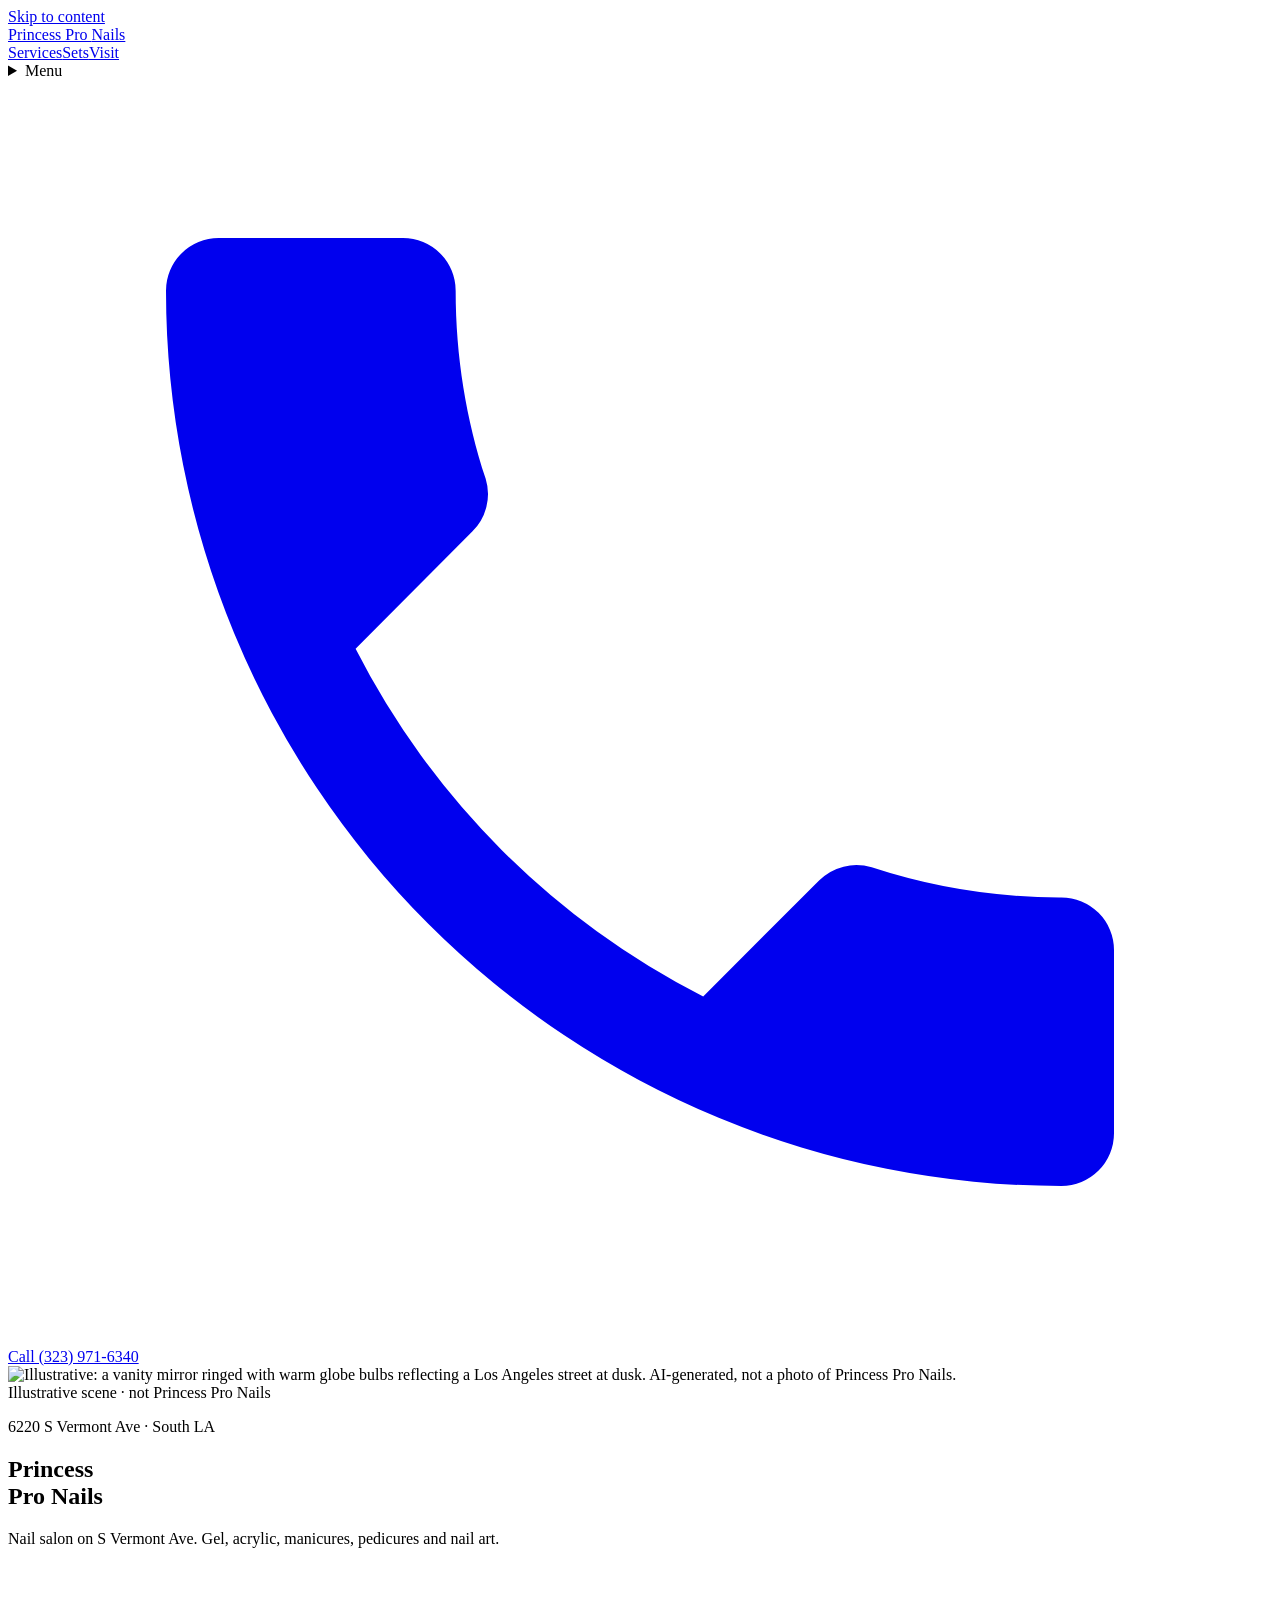
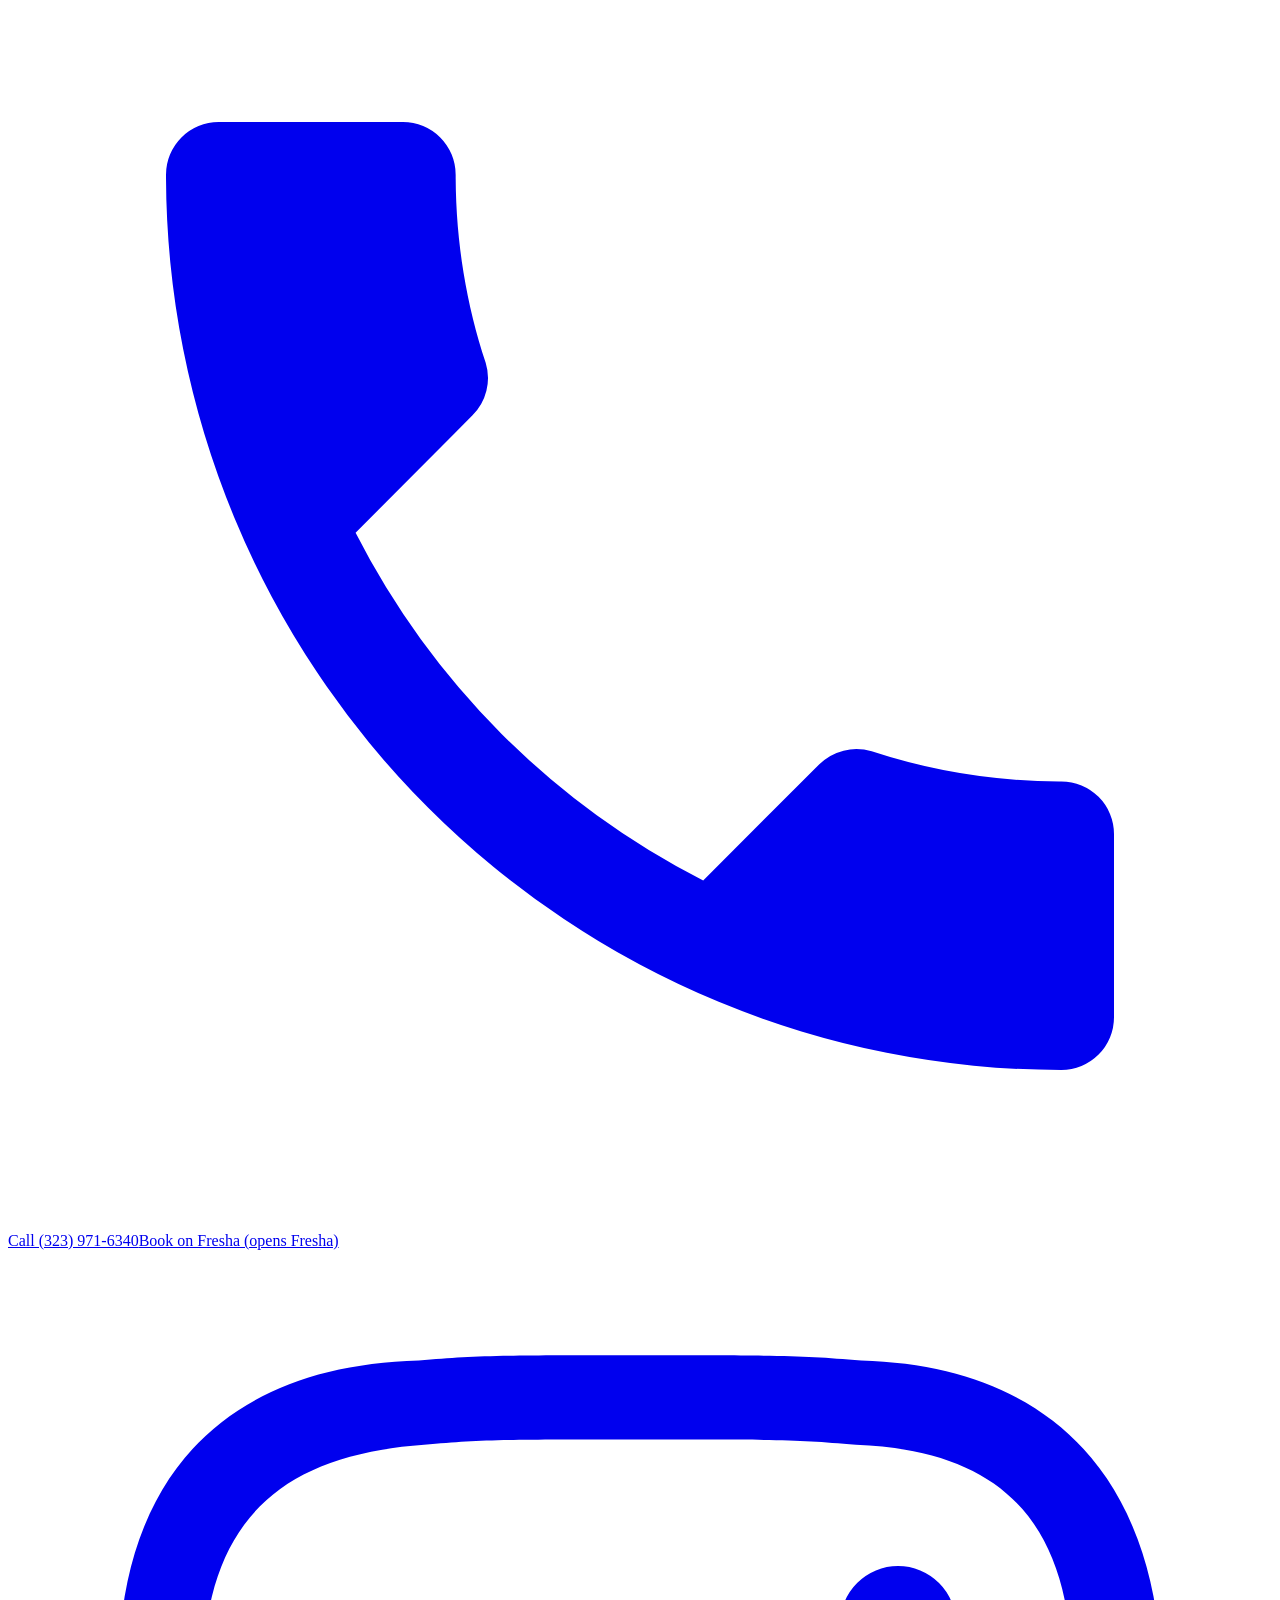
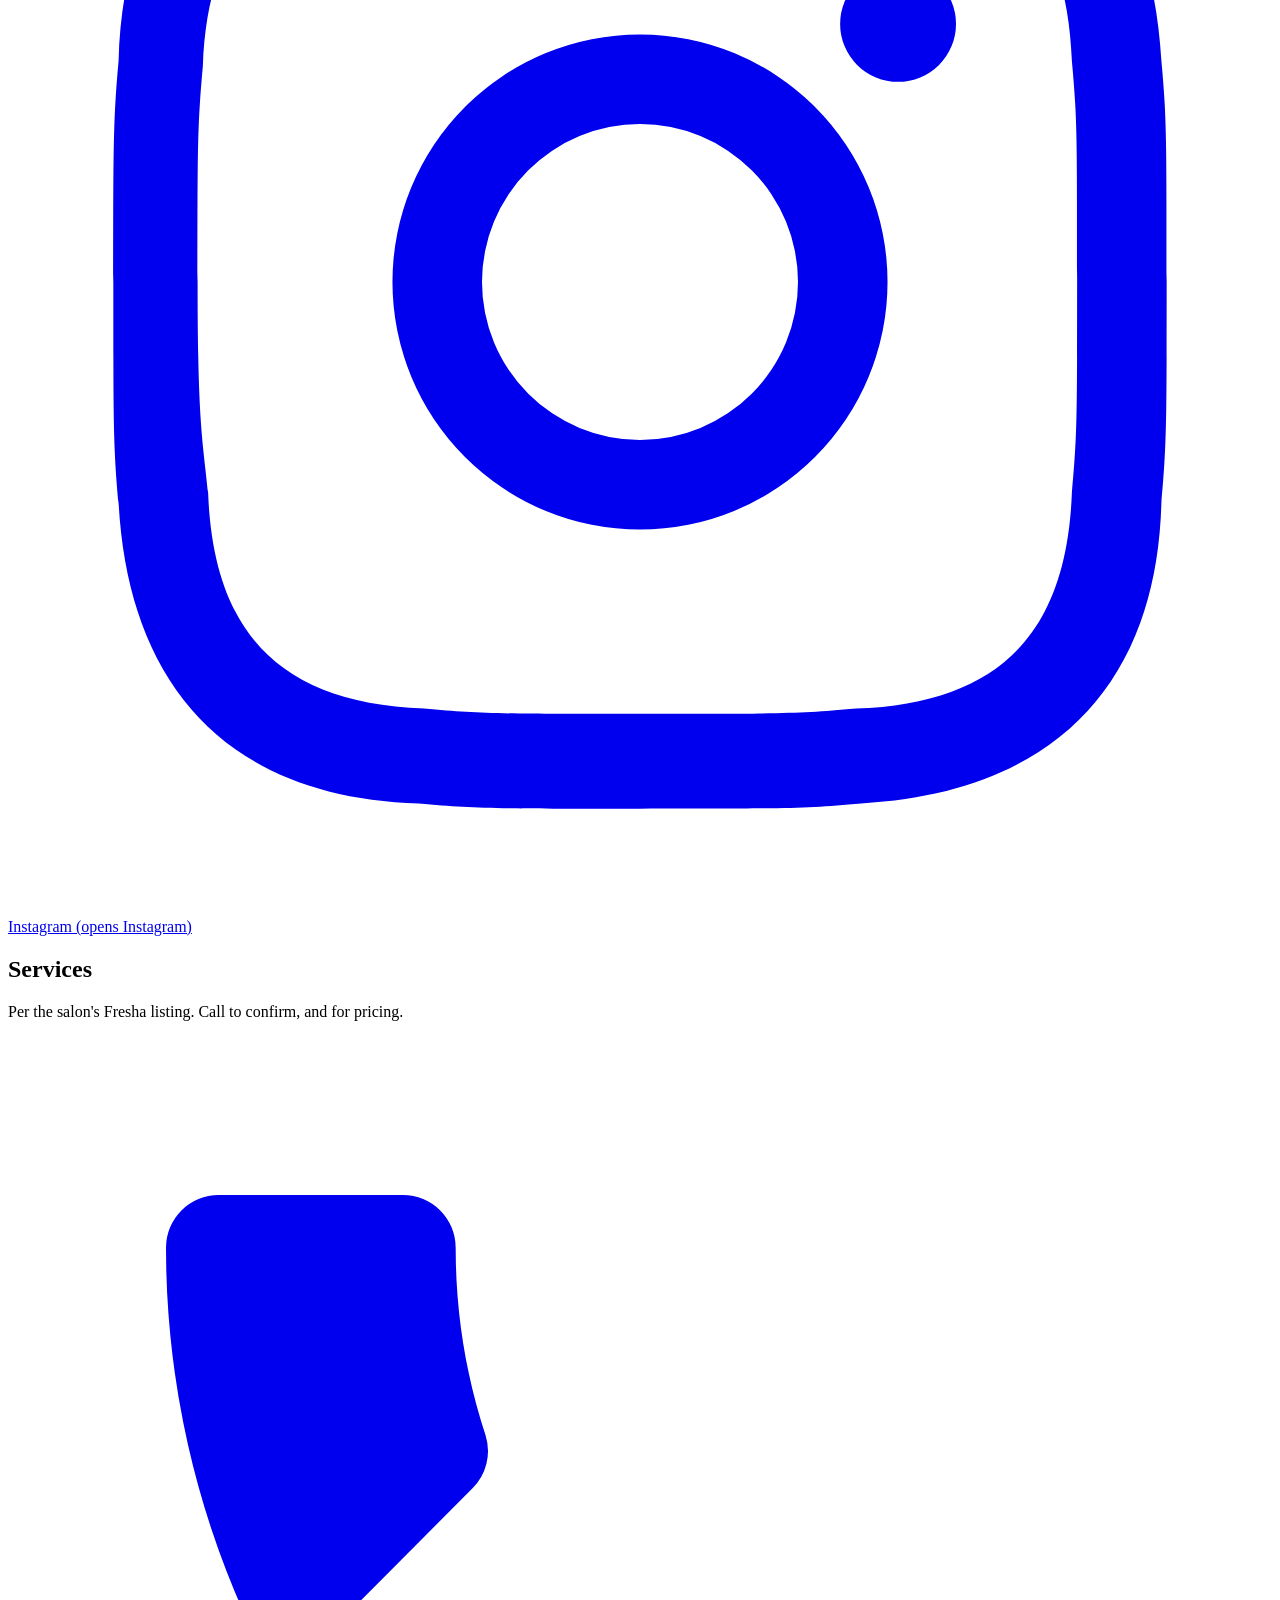
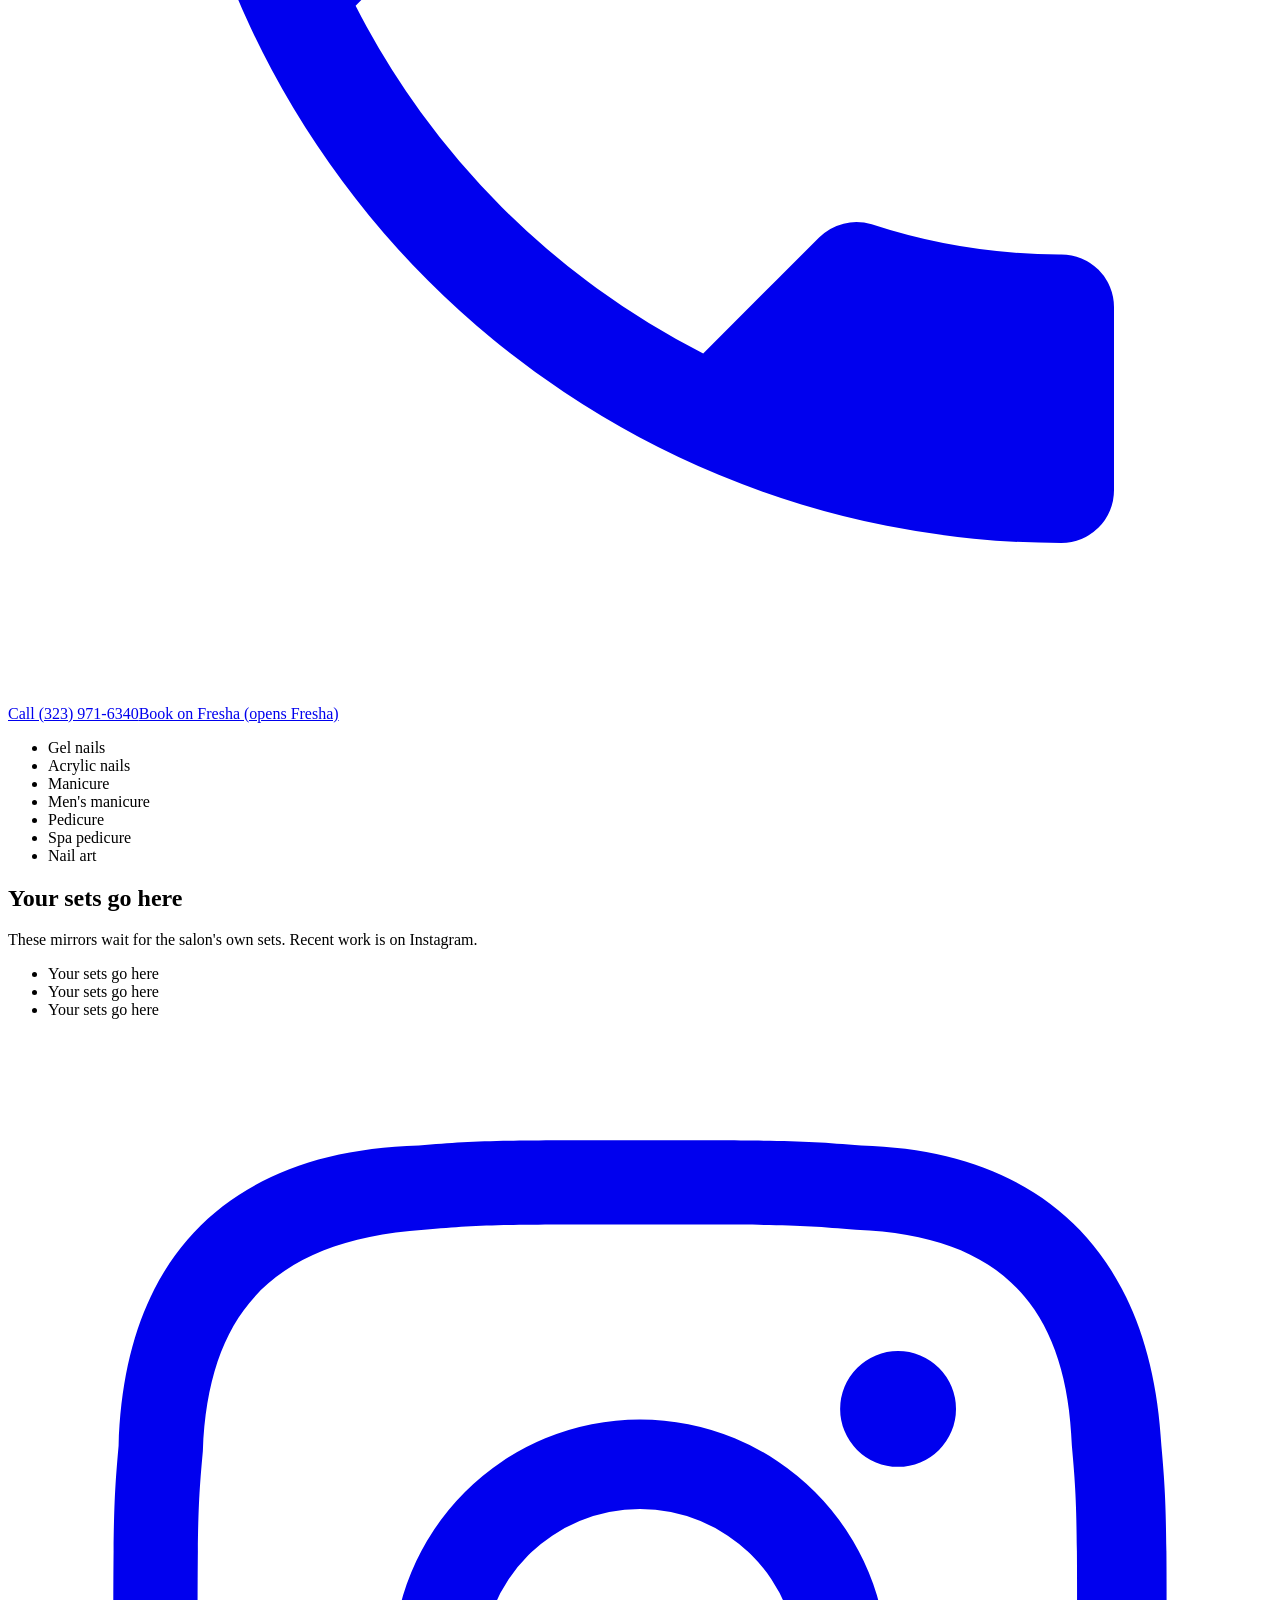
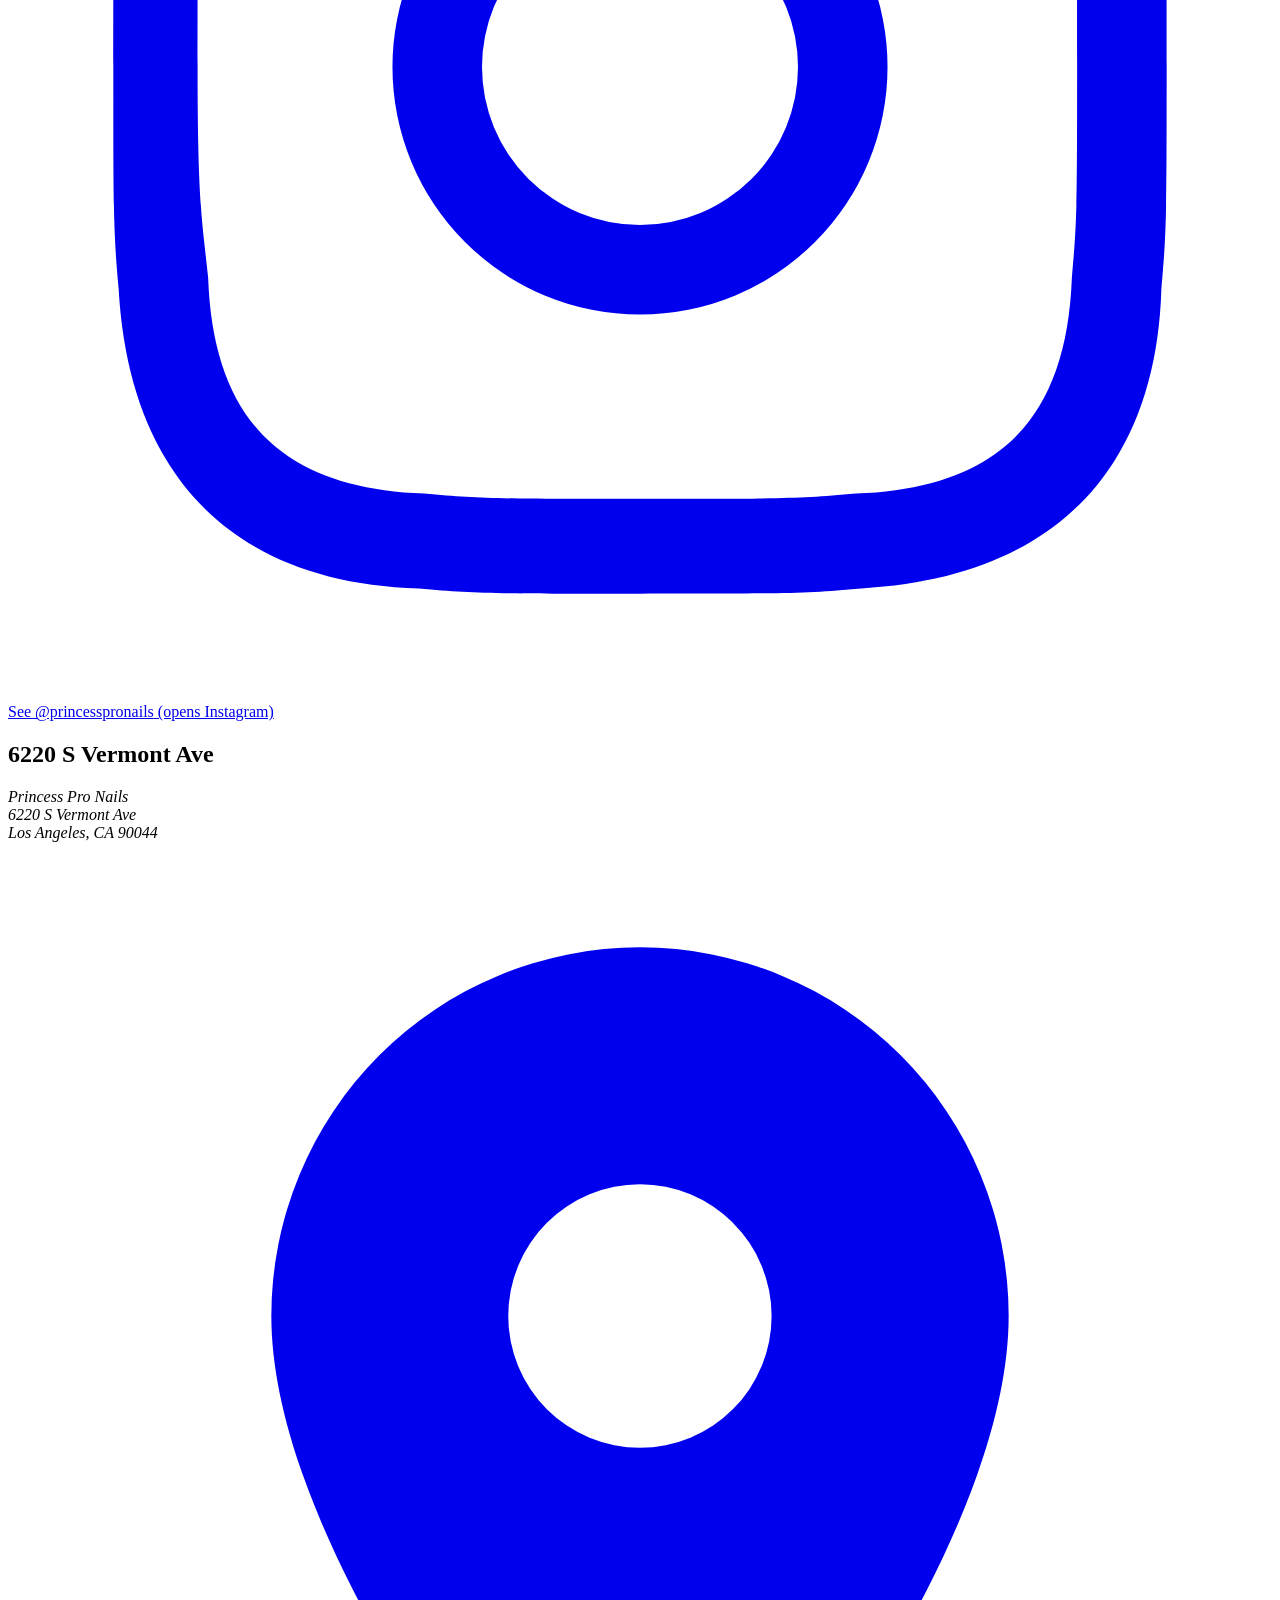
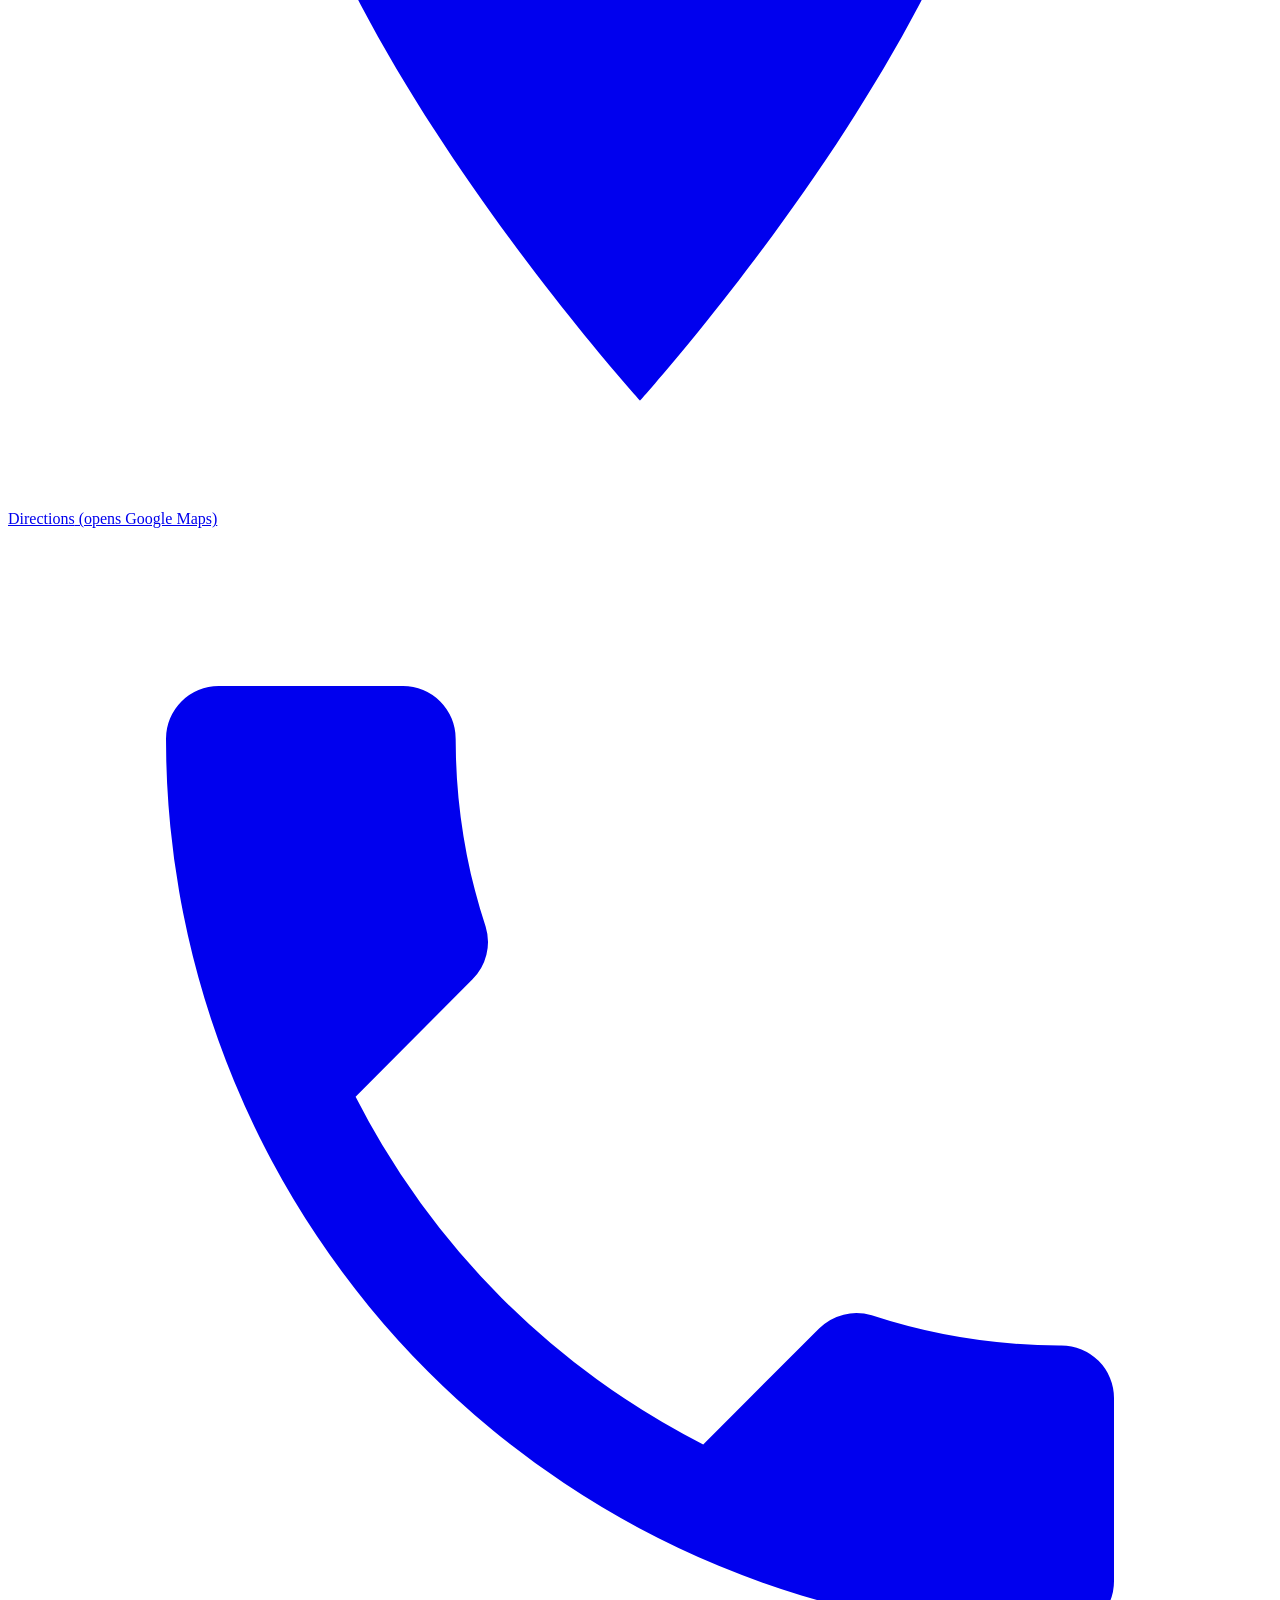
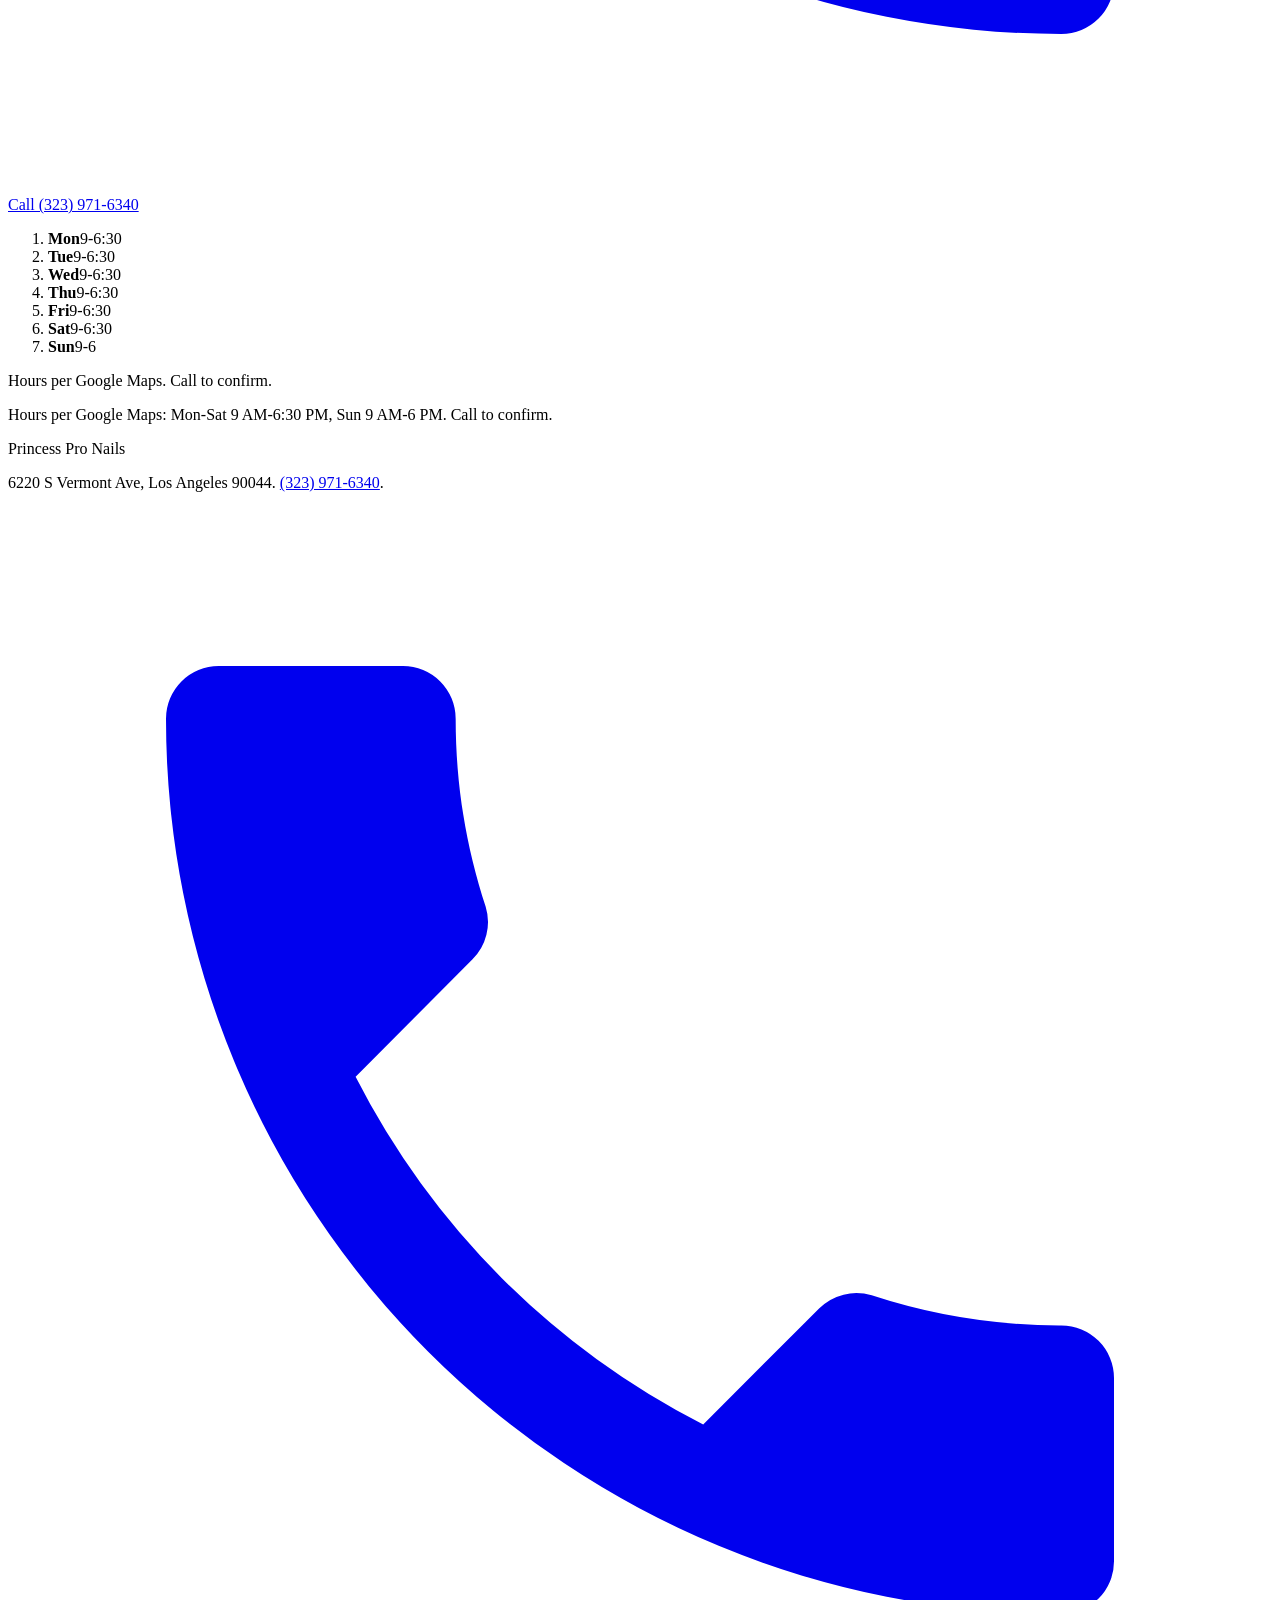
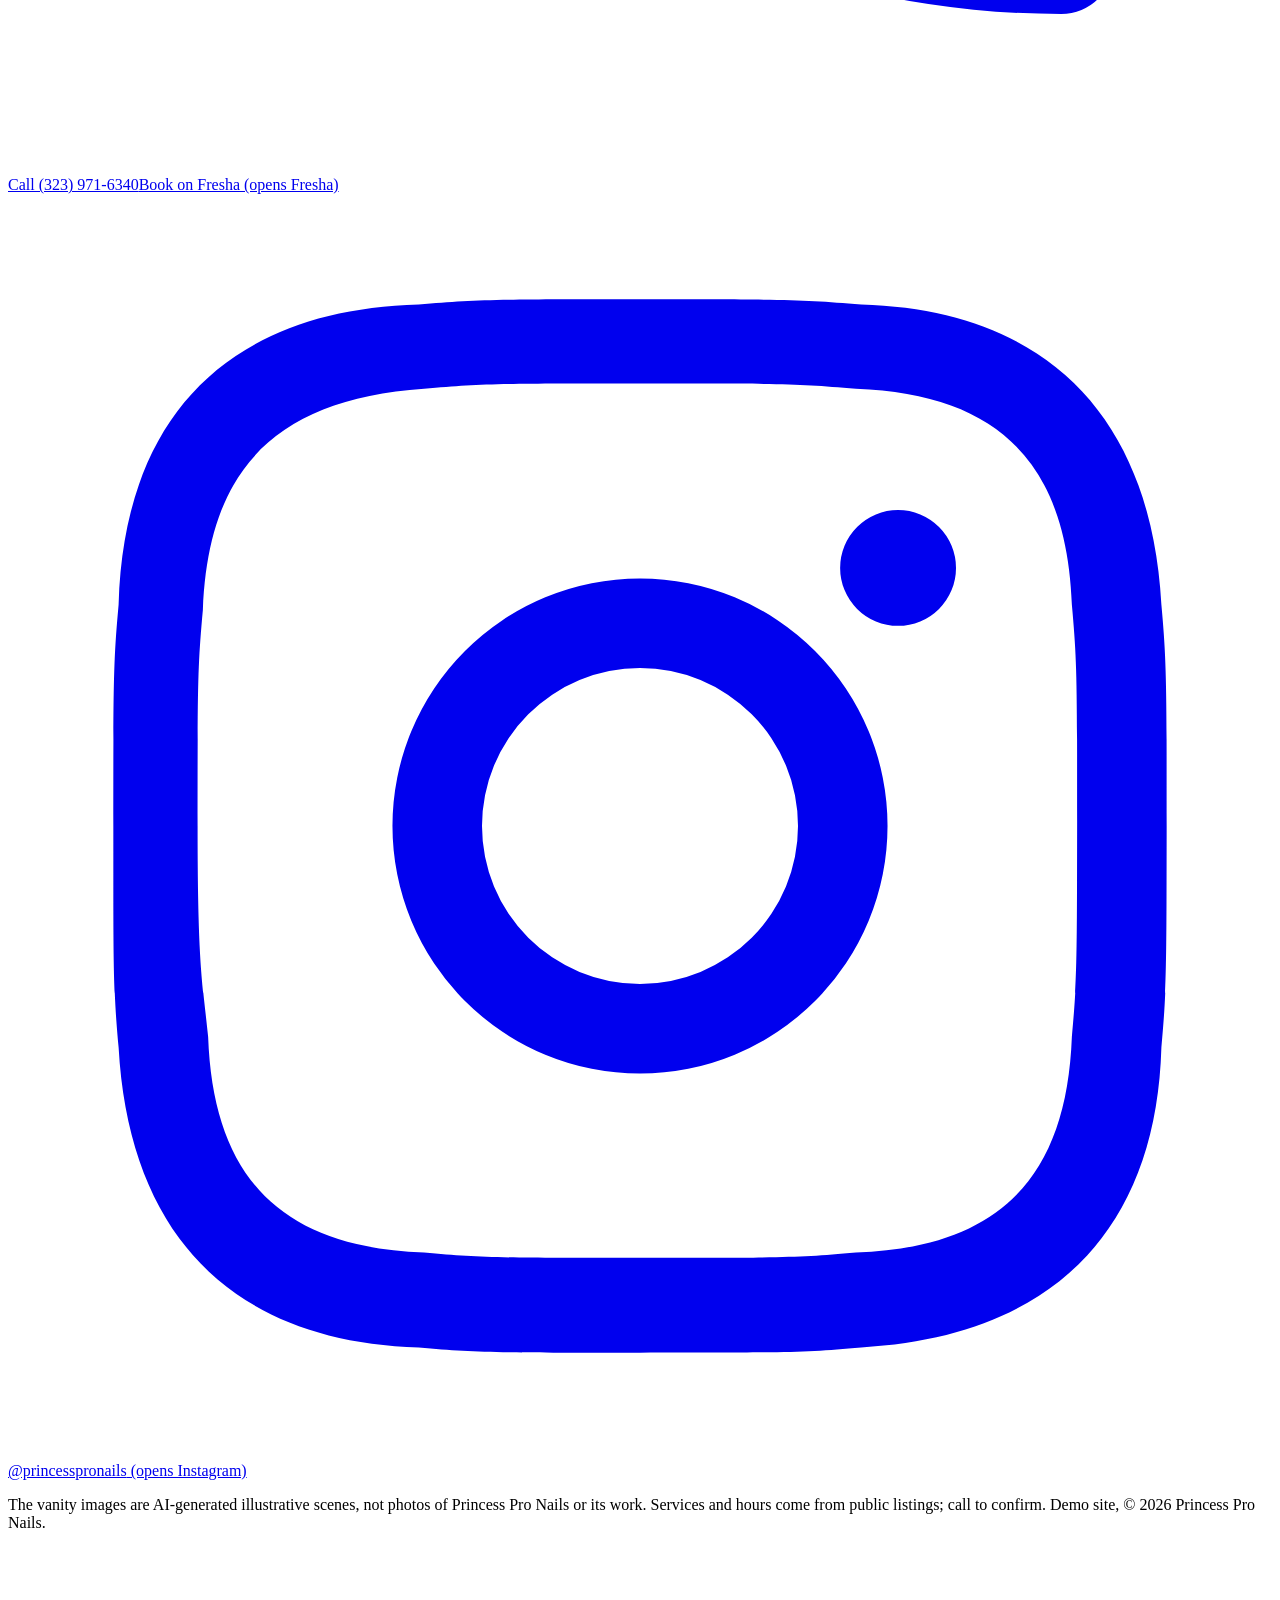
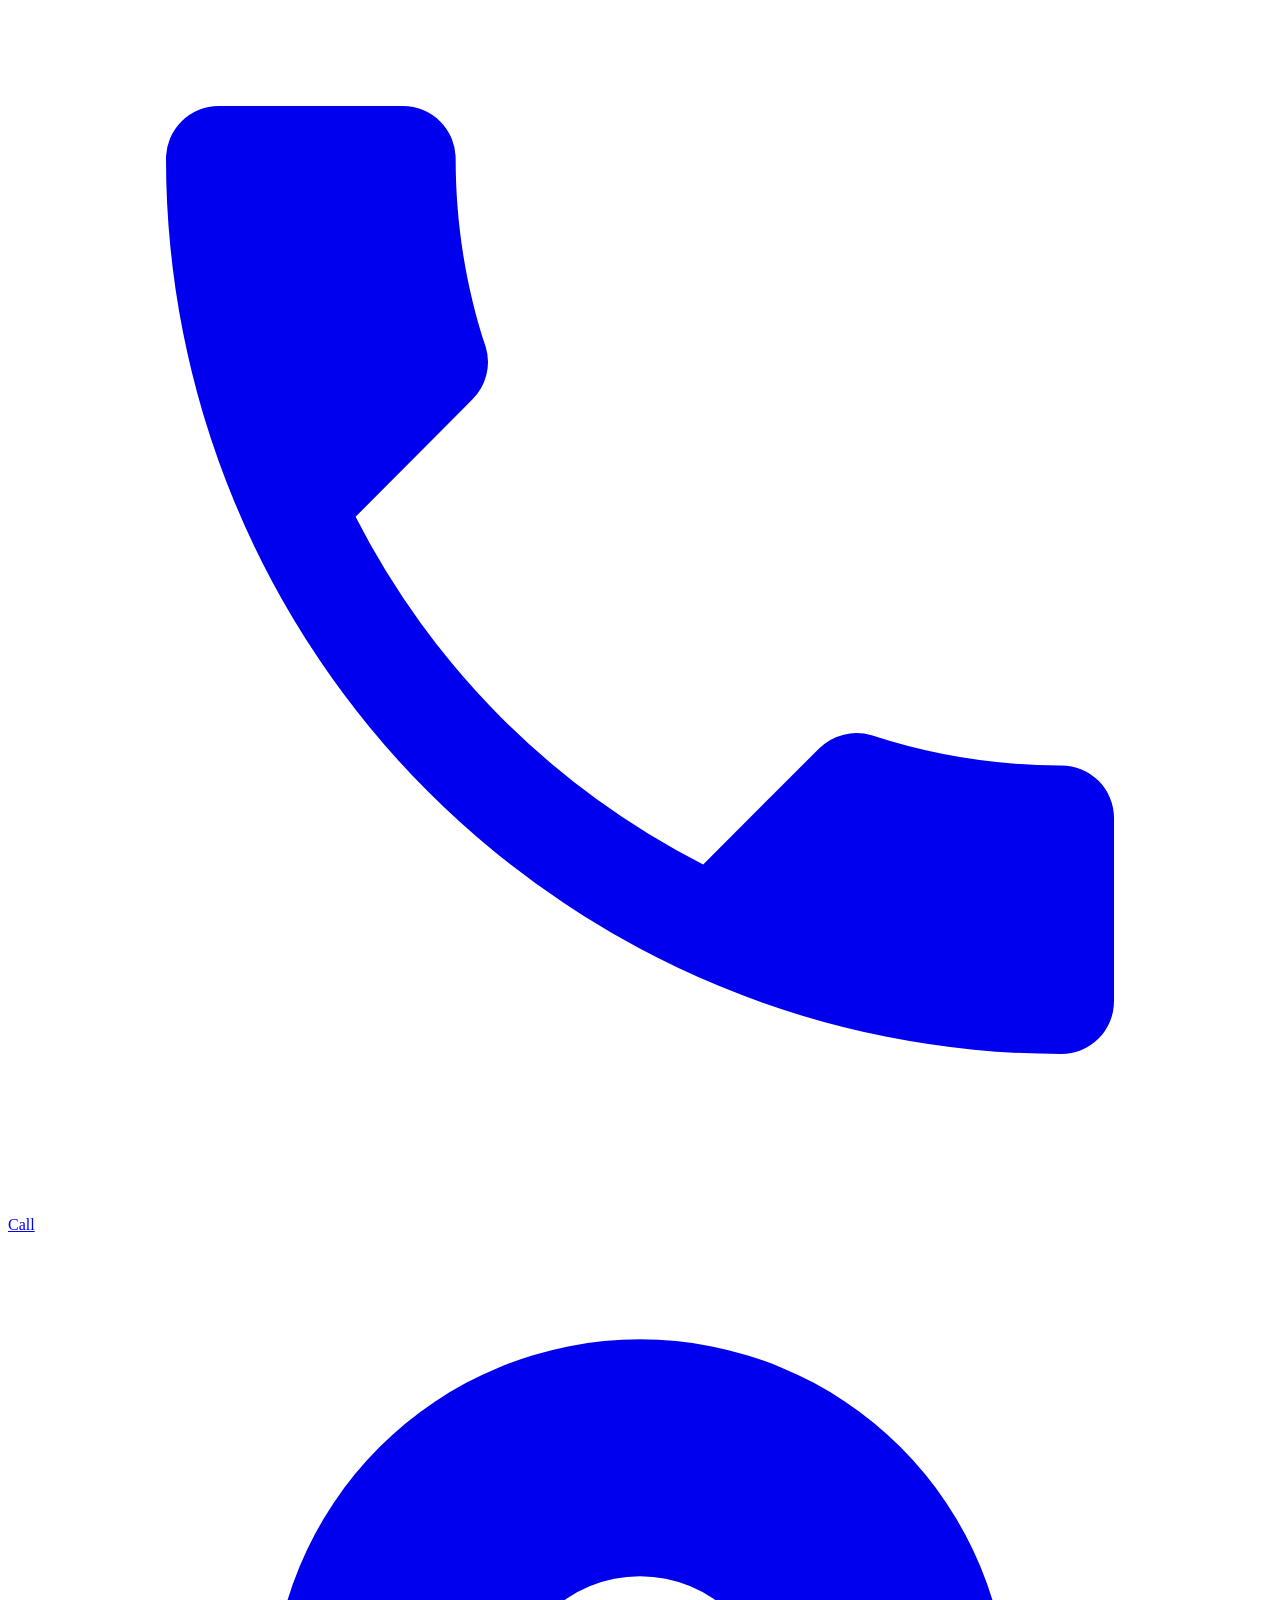
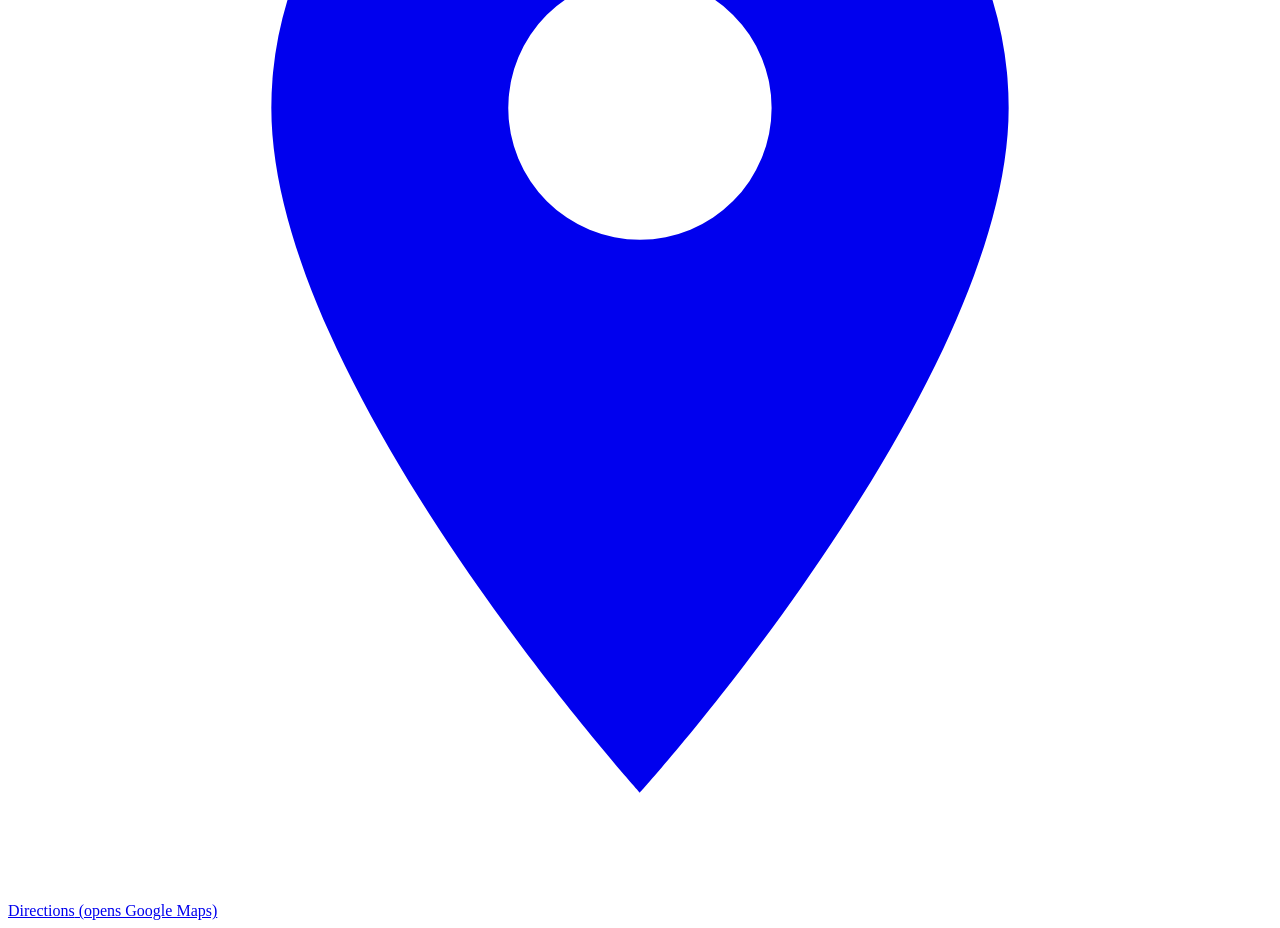
==== index.html @ 56348cc4 "Princess Pro: build (vanity bulbs concept, Fresha services hedged, closing-bulbs signature), temp he" ====
<!doctype html><html lang="en"><head><meta charset="utf-8"><meta name="viewport" content="width=device-width,initial-scale=1">
<title>Princess Pro Nails | Nail Salon on S Vermont Ave, South LA</title><meta name="description" content="Princess Pro Nails, 6220 S Vermont Ave, Los Angeles 90044. Gel, acrylic, manicures, pedicures and nail art. Call (323) 971-6340 or book on Fresha."><link rel="canonical" href="https://answerfirstai-ai.github.io/princess-pro-nails/">
<meta name="theme-color" content="#20121F"><meta property="og:type" content="website"><meta property="og:title" content="Princess Pro Nails | Nail Salon on S Vermont Ave, South LA"><meta property="og:description" content="Princess Pro Nails, 6220 S Vermont Ave, Los Angeles 90044. Gel, acrylic, manicures, pedicures and nail art. Call (323) 971-6340 or book on Fresha."><meta property="og:url" content="https://answerfirstai-ai.github.io/princess-pro-nails/"><meta property="og:image" content="https://answerfirstai-ai.github.io/princess-pro-nails/assets/img/og.jpg"><meta property="og:image:width" content="1200"><meta property="og:image:height" content="630"><meta name="twitter:card" content="summary_large_image">
<link rel="icon" href="/princess-pro-nails/assets/img/favicon.svg" type="image/svg+xml"><link rel="preload" href="/princess-pro-nails/assets/fonts/unbounded-700-800.woff2" as="font" type="font/woff2" crossorigin><link rel="preload" as="image" type="image/avif" media="(max-width:760px)" imagesrcset="/princess-pro-nails/assets/img/hero-m-800.avif 800w, /princess-pro-nails/assets/img/hero-m-1200.avif 1200w, /princess-pro-nails/assets/img/hero-m-1600.avif 1600w" imagesizes="100vw" fetchpriority="high"><link rel="preload" as="image" type="image/avif" media="(min-width:761px)" imagesrcset="/princess-pro-nails/assets/img/hero-d-1280.avif 1280w, /princess-pro-nails/assets/img/hero-d-1920.avif 1920w, /princess-pro-nails/assets/img/hero-d-2880.avif 2880w" imagesizes="100vw" fetchpriority="high">
<style>@font-face{font-family:"Unbounded";src:url(/princess-pro-nails/assets/fonts/unbounded-700-800.woff2) format("woff2");font-weight:700 800;font-style:normal;font-display:swap}@font-face{font-family:"DM Sans";src:url(/princess-pro-nails/assets/fonts/dm-sans-400.woff2) format("woff2");font-weight:400 500;font-style:normal;font-display:swap}</style><link rel="stylesheet" href="/princess-pro-nails/assets/css/site.css">
<script type="application/ld+json">{"@type": "NailSalon", "telephone": "+1-323-971-6340", "address": {"@type": "PostalAddress", "streetAddress": "6220 S Vermont Ave", "addressLocality": "Los Angeles", "addressRegion": "CA", "postalCode": "90044", "addressCountry": "US"}, "areaServed": "South Los Angeles", "@context": "https://schema.org", "@id": "https://answerfirstai-ai.github.io/princess-pro-nails/#biz", "name": "Princess Pro Nails", "url": "https://answerfirstai-ai.github.io/princess-pro-nails/", "image": "https://answerfirstai-ai.github.io/princess-pro-nails/assets/img/og.jpg", "hasMap": "https://www.google.com/maps/search/?api=1&query=Princess+Pro+Nails+6220+S+Vermont+Ave+Los+Angeles+CA+90044", "sameAs": ["https://www.instagram.com/princesspronails/"]}</script></head><body>
<a class="skip" href="#main">Skip to content</a>
<header class="nav"><div class="nav-in"><a class="mark" href="/princess-pro-nails/" aria-label="Princess Pro Nails home">Princess Pro <span>Nails</span></a>
<nav aria-label="Main"><div class="links"><a href="/princess-pro-nails/#services">Services</a><a href="/princess-pro-nails/#sets">Sets</a><a href="/princess-pro-nails/visit/">Visit</a></div><details class="mnav"><summary aria-label="Open menu">Menu</summary><div class="mpanel"><a href="/princess-pro-nails/">Home</a><a href="/princess-pro-nails/#services">Services</a><a href="/princess-pro-nails/#sets">Sets</a><a href="/princess-pro-nails/visit/">Visit</a><a href="tel:+13239716340">Call (323) 971-6340</a><a href="https://www.instagram.com/princesspronails/" target="_blank" rel="noopener">Instagram @princesspronails</a></div></details></nav>
<a class="btn btn-p btn-sm nav-call" href="tel:+13239716340"><svg viewBox="0 0 24 24" aria-hidden="true" fill="currentColor"><path d="M6.6 10.8a15.1 15.1 0 0 0 6.6 6.6l2.2-2.2a1 1 0 0 1 1-.25 11.4 11.4 0 0 0 3.6.57 1 1 0 0 1 1 1V20a1 1 0 0 1-1 1A17 17 0 0 1 3 4a1 1 0 0 1 1-1h3.5a1 1 0 0 1 1 1c0 1.25.2 2.45.57 3.57a1 1 0 0 1-.25 1L6.6 10.8Z"/></svg>Call (323) 971-6340</a></div></header>
<main id="main"><section class="hero" aria-labelledby="h1"><div class="hero-img"><picture><source media="(max-width:760px)" type="image/avif" srcset="/princess-pro-nails/assets/img/hero-m-800.avif 800w, /princess-pro-nails/assets/img/hero-m-1200.avif 1200w, /princess-pro-nails/assets/img/hero-m-1600.avif 1600w" sizes="100vw"><source media="(max-width:760px)" type="image/webp" srcset="/princess-pro-nails/assets/img/hero-m-800.webp 800w, /princess-pro-nails/assets/img/hero-m-1200.webp 1200w, /princess-pro-nails/assets/img/hero-m-1600.webp 1600w" sizes="100vw"><source type="image/avif" srcset="/princess-pro-nails/assets/img/hero-d-1280.avif 1280w, /princess-pro-nails/assets/img/hero-d-1920.avif 1920w, /princess-pro-nails/assets/img/hero-d-2880.avif 2880w" sizes="100vw"><img src="/princess-pro-nails/assets/img/hero-d-1920.webp" srcset="/princess-pro-nails/assets/img/hero-d-1280.webp 1280w, /princess-pro-nails/assets/img/hero-d-1920.webp 1920w, /princess-pro-nails/assets/img/hero-d-2880.webp 2880w" sizes="100vw" width="2880" height="1620" alt="Illustrative: a vanity mirror ringed with warm globe bulbs reflecting a Los Angeles street at dusk. AI-generated, not a photo of Princess Pro Nails." fetchpriority="high"></picture></div><span class="ill">Illustrative scene · not Princess Pro Nails</span>
<div class="hero-in"><p class="eyebrow">6220 S Vermont Ave · South LA</p><h1 id="h1">Princess<br>Pro Nails</h1>
<p class="sub">Nail salon on S Vermont Ave. Gel, acrylic, manicures, pedicures and nail art.</p><div class="ctas"><a class="btn btn-p" href="tel:+13239716340"><svg viewBox="0 0 24 24" aria-hidden="true" fill="currentColor"><path d="M6.6 10.8a15.1 15.1 0 0 0 6.6 6.6l2.2-2.2a1 1 0 0 1 1-.25 11.4 11.4 0 0 0 3.6.57 1 1 0 0 1 1 1V20a1 1 0 0 1-1 1A17 17 0 0 1 3 4a1 1 0 0 1 1-1h3.5a1 1 0 0 1 1 1c0 1.25.2 2.45.57 3.57a1 1 0 0 1-.25 1L6.6 10.8Z"/></svg>Call (323) 971-6340</a><a class="btn btn-l" href="https://www.fresha.com/lvp/princess-pro-nails-south-vermont-avenue-los-angeles-30G1wv" target="_blank" rel="noopener">Book on Fresha<span class="sr"> (opens Fresha)</span></a><a class="btn btn-l" href="https://www.instagram.com/princesspronails/" target="_blank" rel="noopener"><svg viewBox="0 0 24 24" aria-hidden="true" fill="currentColor"><path d="M12 7.3A4.7 4.7 0 1 0 12 16.7 4.7 4.7 0 0 0 12 7.3Zm0 7.7a3 3 0 1 1 0-6 3 3 0 0 1 0 6Zm6-7.9a1.1 1.1 0 1 1-2.2 0 1.1 1.1 0 0 1 2.2 0ZM12 3.6c2.7 0 3 0 4.1.1 2.7.1 4 1.4 4.1 4.1.1 1.1.1 1.4.1 4.1s0 3-.1 4.1c-.1 2.7-1.4 4-4.1 4.1-1.1.1-1.4.1-4.1.1s-3 0-4.1-.1c-2.7-.1-4-1.4-4.1-4.1C3.7 15 3.6 14.7 3.6 12s0-3 .1-4.1C3.8 5.2 5.1 3.9 7.9 3.7 9 3.6 9.3 3.6 12 3.6ZM12 2c-2.7 0-3.1 0-4.2.1C4.2 2.2 2.2 4.2 2.1 7.8 2 8.9 2 9.3 2 12s0 3.1.1 4.2c.2 3.6 2.2 5.6 5.7 5.7 1.1.1 1.5.1 4.2.1s3.1 0 4.2-.1c3.6-.2 5.6-2.2 5.7-5.7.1-1.1.1-1.5.1-4.2s0-3.1-.1-4.2c-.2-3.6-2.2-5.6-5.7-5.7C15.1 2 14.7 2 12 2Z"/></svg>Instagram<span class="sr"> (opens Instagram)</span></a></div></div></section>
<section class="sec" id="services" aria-labelledby="svc-h"><div class="wrap two"><div><h2 id="svc-h">Services</h2><p class="lede">Per the salon's Fresha listing. Call to confirm, and for pricing.</p><div class="ctas"><a class="btn btn-p" href="tel:+13239716340"><svg viewBox="0 0 24 24" aria-hidden="true" fill="currentColor"><path d="M6.6 10.8a15.1 15.1 0 0 0 6.6 6.6l2.2-2.2a1 1 0 0 1 1-.25 11.4 11.4 0 0 0 3.6.57 1 1 0 0 1 1 1V20a1 1 0 0 1-1 1A17 17 0 0 1 3 4a1 1 0 0 1 1-1h3.5a1 1 0 0 1 1 1c0 1.25.2 2.45.57 3.57a1 1 0 0 1-.25 1L6.6 10.8Z"/></svg>Call (323) 971-6340</a><a class="btn btn-l" href="https://www.fresha.com/lvp/princess-pro-nails-south-vermont-avenue-los-angeles-30G1wv" target="_blank" rel="noopener">Book on Fresha<span class="sr"> (opens Fresha)</span></a></div></div>
<div class="mirror-narrow"><ul class="svc"><li><i class="b on" aria-hidden="true"></i>Gel nails</li><li><i class="b on" aria-hidden="true"></i>Acrylic nails</li><li><i class="b on" aria-hidden="true"></i>Manicure</li><li><i class="b on" aria-hidden="true"></i>Men's manicure</li><li><i class="b on" aria-hidden="true"></i>Pedicure</li><li><i class="b on" aria-hidden="true"></i>Spa pedicure</li><li><i class="b on" aria-hidden="true"></i>Nail art</li></ul></div></div></section>
<section class="sec alt" id="sets" aria-labelledby="sets-h"><div class="wrap"><h2 id="sets-h">Your sets go here</h2><p class="lede">These mirrors wait for the salon's own sets. Recent work is on Instagram.</p><ul class="mirrors"><li class="m m1"><div class="mf"><i class="b" data-i="0"></i><i class="b" data-i="1"></i><i class="b" data-i="2"></i><i class="b" data-i="3"></i><i class="b" data-i="4"></i><i class="b" data-i="5"></i><span>Your sets go here</span></div></li><li class="m m2"><div class="mf"><i class="b" data-i="0"></i><i class="b" data-i="1"></i><i class="b" data-i="2"></i><i class="b" data-i="3"></i><i class="b" data-i="4"></i><i class="b" data-i="5"></i><span>Your sets go here</span></div></li><li class="m m3"><div class="mf"><i class="b" data-i="0"></i><i class="b" data-i="1"></i><i class="b" data-i="2"></i><i class="b" data-i="3"></i><i class="b" data-i="4"></i><i class="b" data-i="5"></i><span>Your sets go here</span></div></li></ul><div class="ctas"><a class="btn btn-l" href="https://www.instagram.com/princesspronails/" target="_blank" rel="noopener"><svg viewBox="0 0 24 24" aria-hidden="true" fill="currentColor"><path d="M12 7.3A4.7 4.7 0 1 0 12 16.7 4.7 4.7 0 0 0 12 7.3Zm0 7.7a3 3 0 1 1 0-6 3 3 0 0 1 0 6Zm6-7.9a1.1 1.1 0 1 1-2.2 0 1.1 1.1 0 0 1 2.2 0ZM12 3.6c2.7 0 3 0 4.1.1 2.7.1 4 1.4 4.1 4.1.1 1.1.1 1.4.1 4.1s0 3-.1 4.1c-.1 2.7-1.4 4-4.1 4.1-1.1.1-1.4.1-4.1.1s-3 0-4.1-.1c-2.7-.1-4-1.4-4.1-4.1C3.7 15 3.6 14.7 3.6 12s0-3 .1-4.1C3.8 5.2 5.1 3.9 7.9 3.7 9 3.6 9.3 3.6 12 3.6ZM12 2c-2.7 0-3.1 0-4.2.1C4.2 2.2 2.2 4.2 2.1 7.8 2 8.9 2 9.3 2 12s0 3.1.1 4.2c.2 3.6 2.2 5.6 5.7 5.7 1.1.1 1.5.1 4.2.1s3.1 0 4.2-.1c3.6-.2 5.6-2.2 5.7-5.7.1-1.1.1-1.5.1-4.2s0-3.1-.1-4.2c-.2-3.6-2.2-5.6-5.7-5.7C15.1 2 14.7 2 12 2Z"/></svg>See @princesspronails<span class="sr"> (opens Instagram)</span></a></div></div></section>
<section class="sec" aria-labelledby="visit-h"><div class="wrap two"><div><h2 id="visit-h">6220 S Vermont Ave</h2><address>Princess Pro Nails<br>6220 S Vermont Ave<br>Los Angeles, CA 90044</address><div class="ctas"><a class="btn btn-p" href="https://www.google.com/maps/dir/?api=1&destination=6220+S+Vermont+Ave+Los+Angeles+CA+90044" target="_blank" rel="noopener"><svg viewBox="0 0 24 24" aria-hidden="true" fill="currentColor"><path d="M12 2a7 7 0 0 0-7 7c0 5.25 7 13 7 13s7-7.75 7-13a7 7 0 0 0-7-7Zm0 9.5A2.5 2.5 0 1 1 12 6.5a2.5 2.5 0 0 1 0 5Z"/></svg>Directions<span class="sr"> (opens Google Maps)</span></a><a class="btn btn-l" href="tel:+13239716340"><svg viewBox="0 0 24 24" aria-hidden="true" fill="currentColor"><path d="M6.6 10.8a15.1 15.1 0 0 0 6.6 6.6l2.2-2.2a1 1 0 0 1 1-.25 11.4 11.4 0 0 0 3.6.57 1 1 0 0 1 1 1V20a1 1 0 0 1-1 1A17 17 0 0 1 3 4a1 1 0 0 1 1-1h3.5a1 1 0 0 1 1 1c0 1.25.2 2.45.57 3.57a1 1 0 0 1-.25 1L6.6 10.8Z"/></svg>Call (323) 971-6340</a></div></div>
<div><ol class="week" aria-label="Weekly hours per Google Maps"><li data-d="0"><i class="b on" aria-hidden="true"></i><b>Mon</b><span>9-6:30</span></li><li data-d="1"><i class="b on" aria-hidden="true"></i><b>Tue</b><span>9-6:30</span></li><li data-d="2"><i class="b on" aria-hidden="true"></i><b>Wed</b><span>9-6:30</span></li><li data-d="3"><i class="b on" aria-hidden="true"></i><b>Thu</b><span>9-6:30</span></li><li data-d="4"><i class="b on" aria-hidden="true"></i><b>Fri</b><span>9-6:30</span></li><li data-d="5"><i class="b on" aria-hidden="true"></i><b>Sat</b><span>9-6:30</span></li><li data-d="6"><i class="b on" aria-hidden="true"></i><b>Sun</b><span>9-6</span></li></ol><p class="muted">Hours per Google Maps. Call to confirm.</p></div></div></section></main>
<footer class="foot"><div class="wrap"><div class="closing" aria-hidden="true"><i class="b" data-i="0"></i><i class="b" data-i="1"></i><i class="b" data-i="2"></i><i class="b" data-i="3"></i><i class="b" data-i="4"></i><i class="b" data-i="5"></i><i class="b" data-i="6"></i><i class="b" data-i="7"></i><i class="b" data-i="8"></i><i class="b" data-i="9"></i></div><p class="close-line" data-close aria-live="polite">Hours per Google Maps: Mon-Sat 9 AM-6:30 PM, Sun 9 AM-6 PM. Call to confirm.</p>
<p class="f-name">Princess Pro Nails</p><p>6220 S Vermont Ave, Los Angeles 90044. <a href="tel:+13239716340">(323) 971-6340</a>.</p>
<div class="ctas"><a class="btn btn-p btn-sm" href="tel:+13239716340"><svg viewBox="0 0 24 24" aria-hidden="true" fill="currentColor"><path d="M6.6 10.8a15.1 15.1 0 0 0 6.6 6.6l2.2-2.2a1 1 0 0 1 1-.25 11.4 11.4 0 0 0 3.6.57 1 1 0 0 1 1 1V20a1 1 0 0 1-1 1A17 17 0 0 1 3 4a1 1 0 0 1 1-1h3.5a1 1 0 0 1 1 1c0 1.25.2 2.45.57 3.57a1 1 0 0 1-.25 1L6.6 10.8Z"/></svg>Call (323) 971-6340</a><a class="btn btn-l btn-sm" href="https://www.fresha.com/lvp/princess-pro-nails-south-vermont-avenue-los-angeles-30G1wv" target="_blank" rel="noopener">Book on Fresha<span class="sr"> (opens Fresha)</span></a><a class="btn btn-l btn-sm" href="https://www.instagram.com/princesspronails/" target="_blank" rel="noopener"><svg viewBox="0 0 24 24" aria-hidden="true" fill="currentColor"><path d="M12 7.3A4.7 4.7 0 1 0 12 16.7 4.7 4.7 0 0 0 12 7.3Zm0 7.7a3 3 0 1 1 0-6 3 3 0 0 1 0 6Zm6-7.9a1.1 1.1 0 1 1-2.2 0 1.1 1.1 0 0 1 2.2 0ZM12 3.6c2.7 0 3 0 4.1.1 2.7.1 4 1.4 4.1 4.1.1 1.1.1 1.4.1 4.1s0 3-.1 4.1c-.1 2.7-1.4 4-4.1 4.1-1.1.1-1.4.1-4.1.1s-3 0-4.1-.1c-2.7-.1-4-1.4-4.1-4.1C3.7 15 3.6 14.7 3.6 12s0-3 .1-4.1C3.8 5.2 5.1 3.9 7.9 3.7 9 3.6 9.3 3.6 12 3.6ZM12 2c-2.7 0-3.1 0-4.2.1C4.2 2.2 2.2 4.2 2.1 7.8 2 8.9 2 9.3 2 12s0 3.1.1 4.2c.2 3.6 2.2 5.6 5.7 5.7 1.1.1 1.5.1 4.2.1s3.1 0 4.2-.1c3.6-.2 5.6-2.2 5.7-5.7.1-1.1.1-1.5.1-4.2s0-3.1-.1-4.2c-.2-3.6-2.2-5.6-5.7-5.7C15.1 2 14.7 2 12 2Z"/></svg>@princesspronails<span class="sr"> (opens Instagram)</span></a></div>
<p class="fine">The vanity images are AI-generated illustrative scenes, not photos of Princess Pro Nails or its work. Services and hours come from public listings; call to confirm. Demo site, © 2026 Princess Pro Nails.</p></div></footer>
<div class="mbar" aria-label="Quick actions"><a class="btn btn-p btn-sm" href="tel:+13239716340"><svg viewBox="0 0 24 24" aria-hidden="true" fill="currentColor"><path d="M6.6 10.8a15.1 15.1 0 0 0 6.6 6.6l2.2-2.2a1 1 0 0 1 1-.25 11.4 11.4 0 0 0 3.6.57 1 1 0 0 1 1 1V20a1 1 0 0 1-1 1A17 17 0 0 1 3 4a1 1 0 0 1 1-1h3.5a1 1 0 0 1 1 1c0 1.25.2 2.45.57 3.57a1 1 0 0 1-.25 1L6.6 10.8Z"/></svg>Call</a><a class="btn btn-l btn-sm" href="https://www.google.com/maps/dir/?api=1&destination=6220+S+Vermont+Ave+Los+Angeles+CA+90044" target="_blank" rel="noopener"><svg viewBox="0 0 24 24" aria-hidden="true" fill="currentColor"><path d="M12 2a7 7 0 0 0-7 7c0 5.25 7 13 7 13s7-7.75 7-13a7 7 0 0 0-7-7Zm0 9.5A2.5 2.5 0 1 1 12 6.5a2.5 2.5 0 0 1 0 5Z"/></svg>Directions<span class="sr"> (opens Google Maps)</span></a></div>
<script src="/princess-pro-nails/assets/js/site.js" defer></script></body></html>
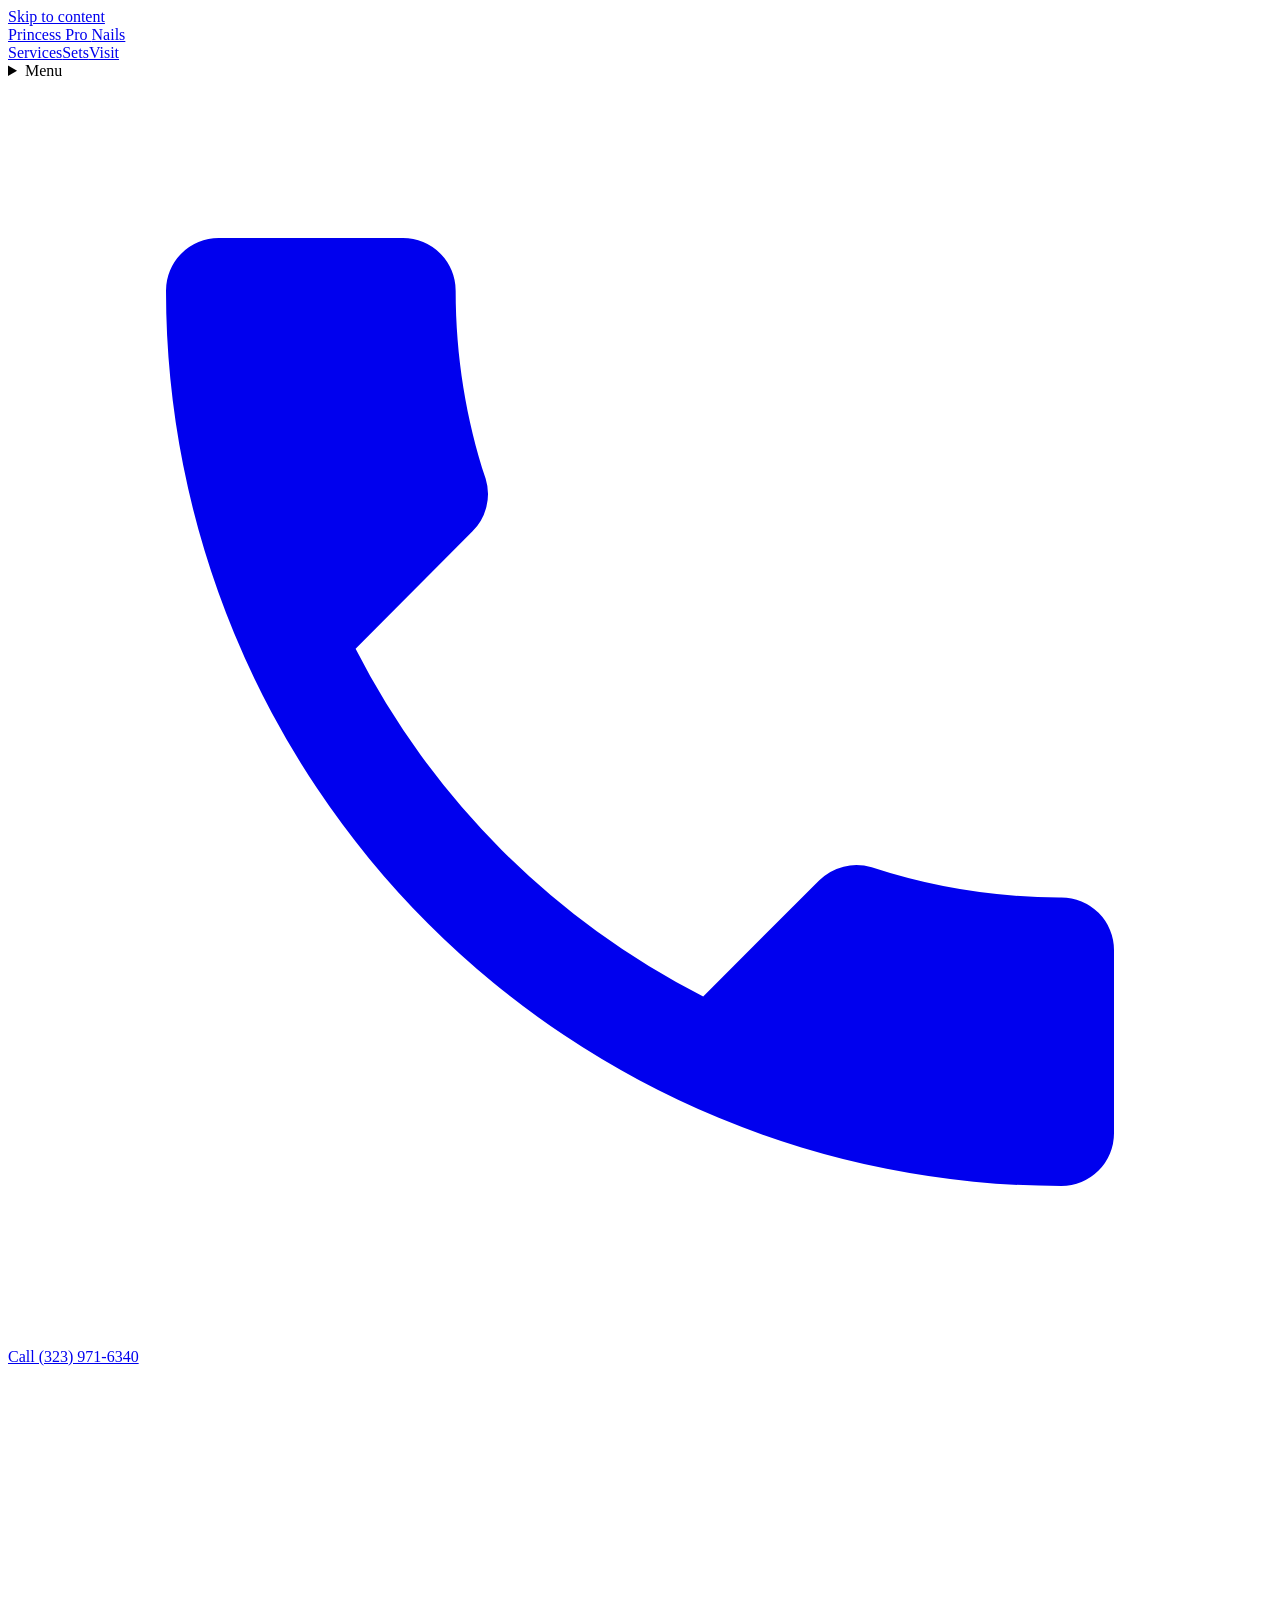
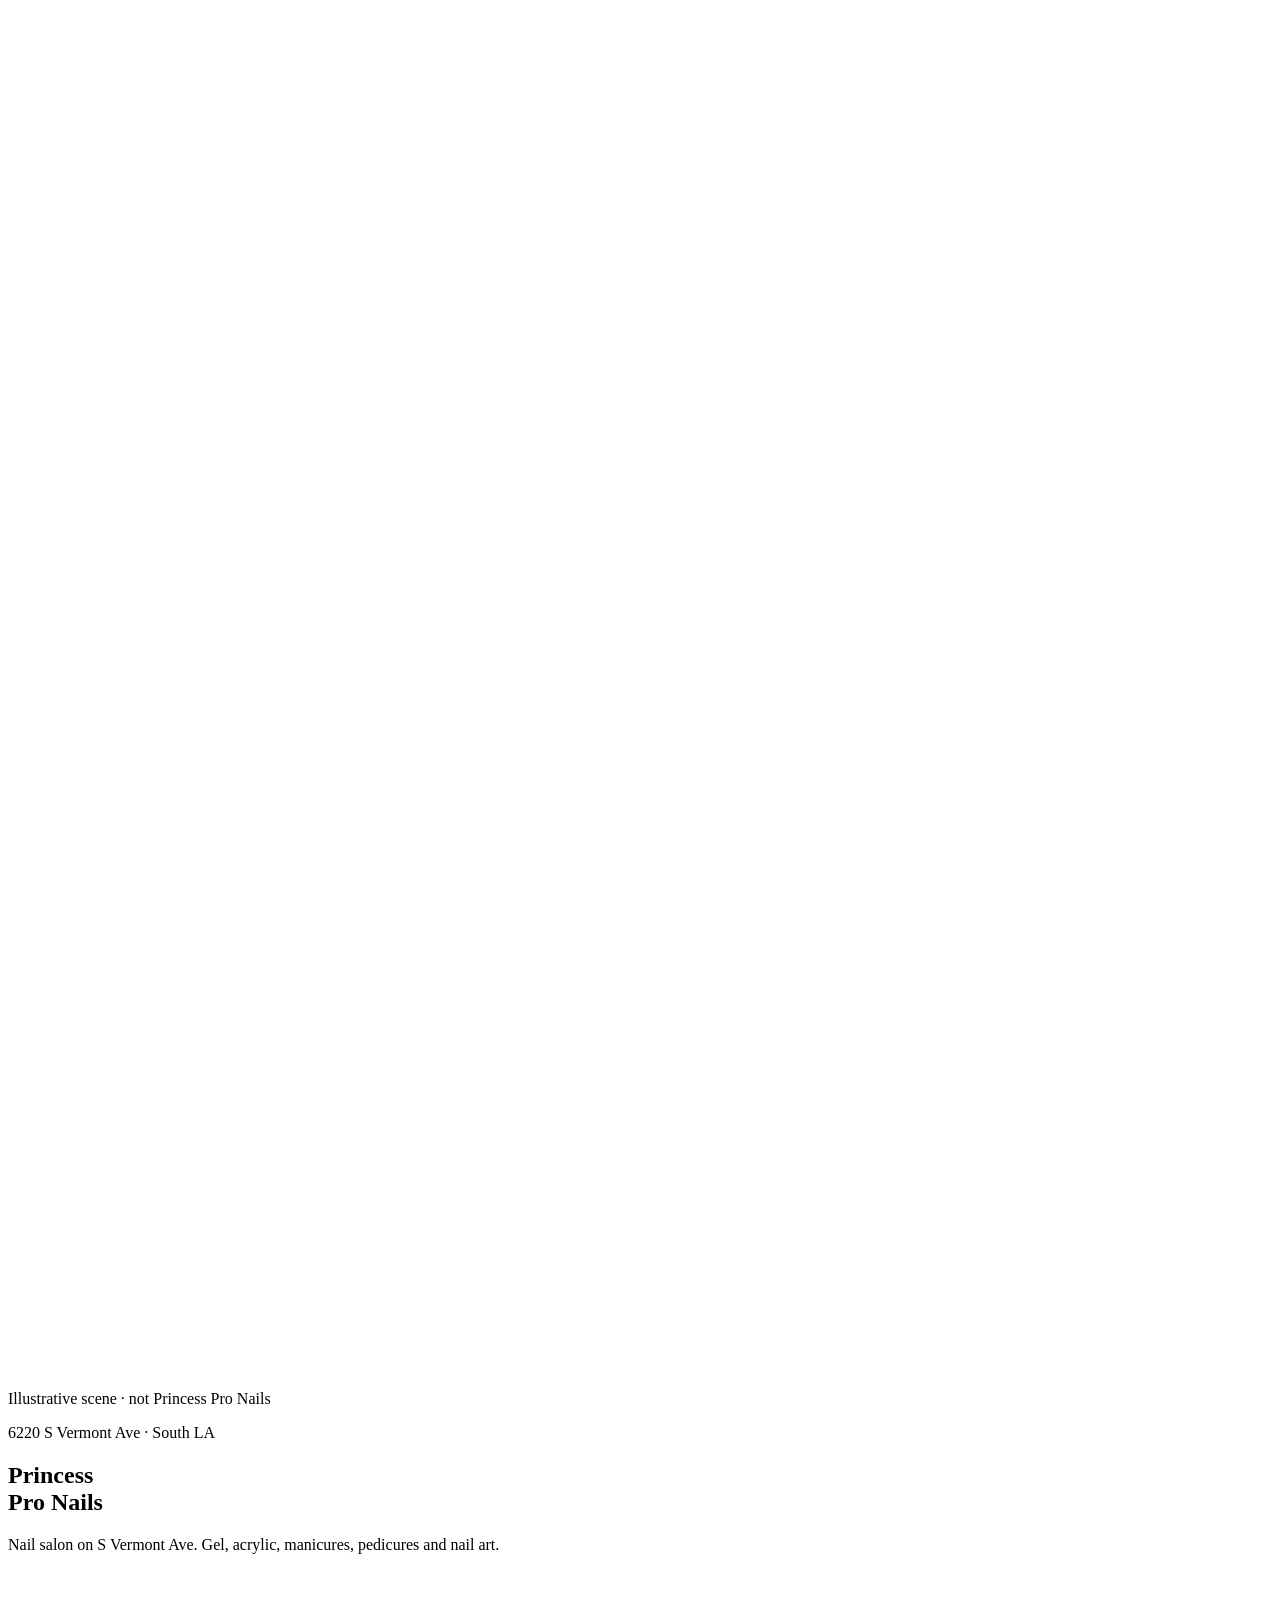
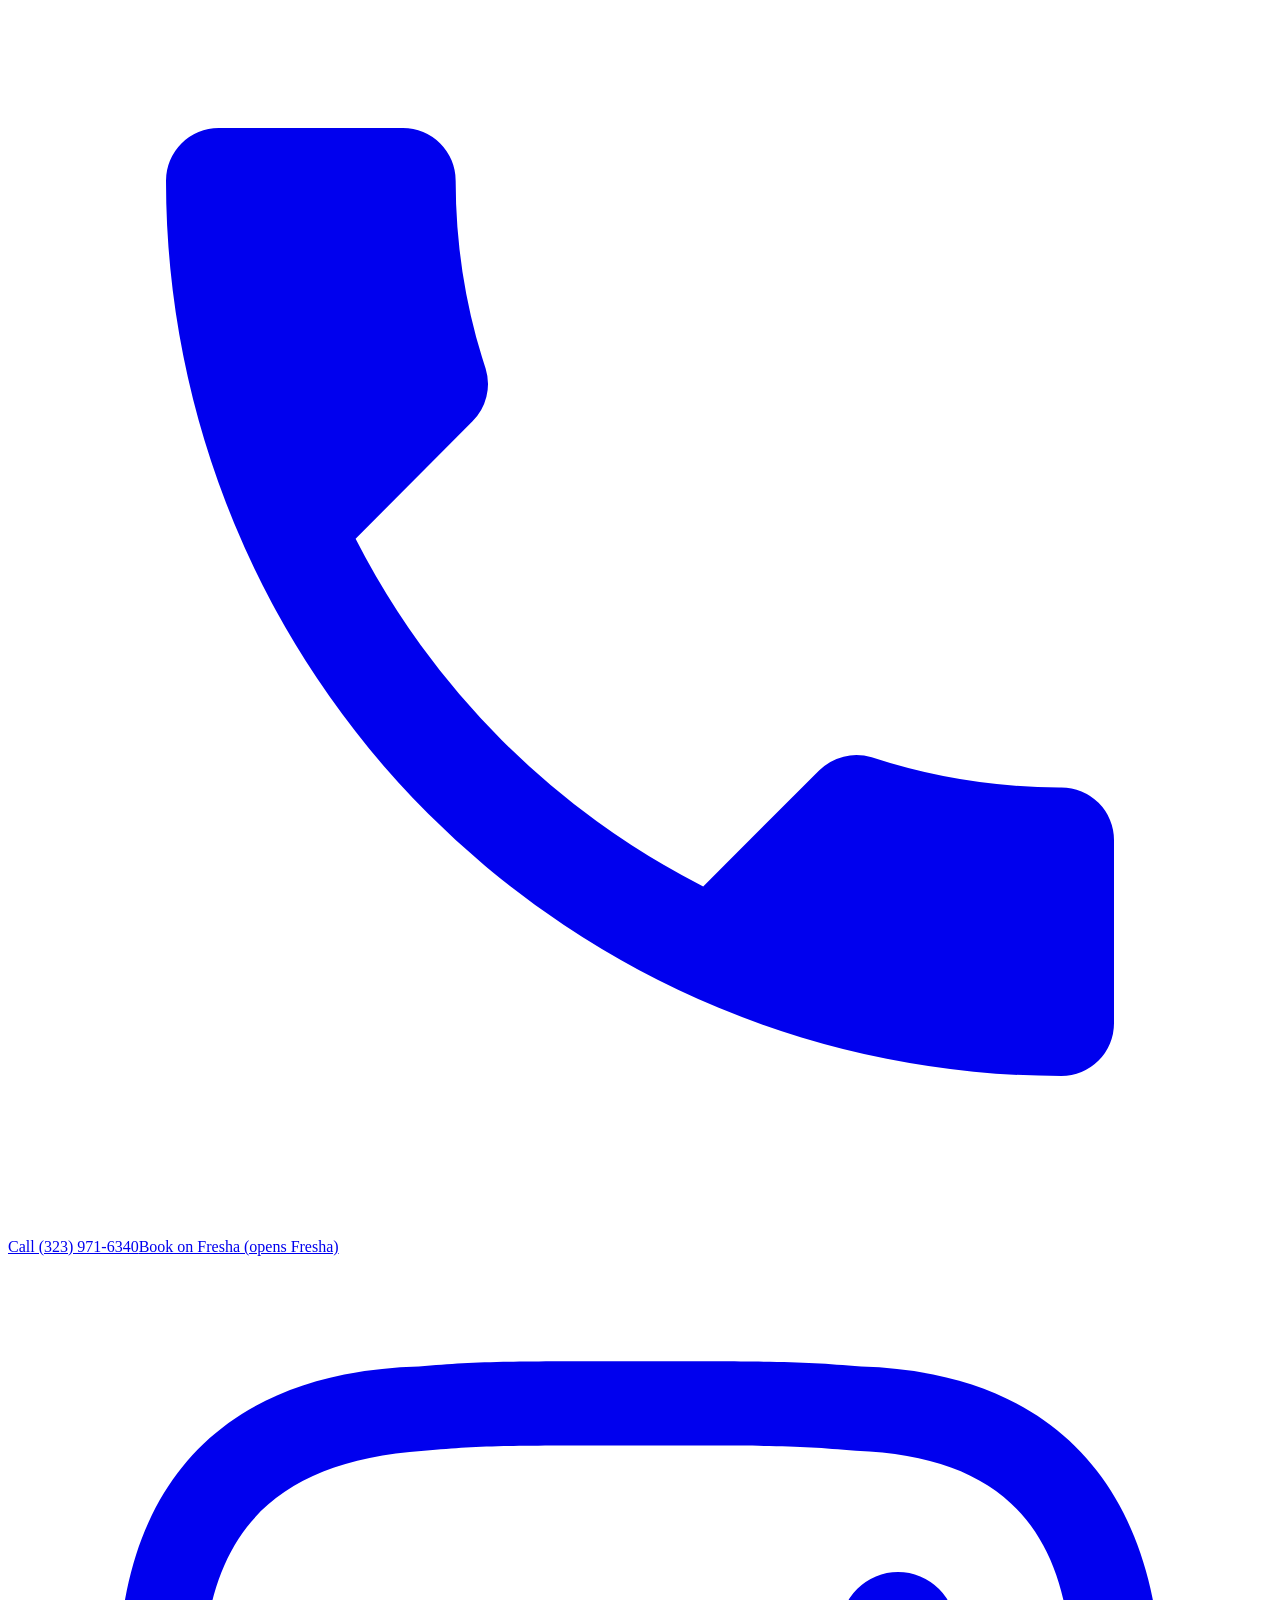
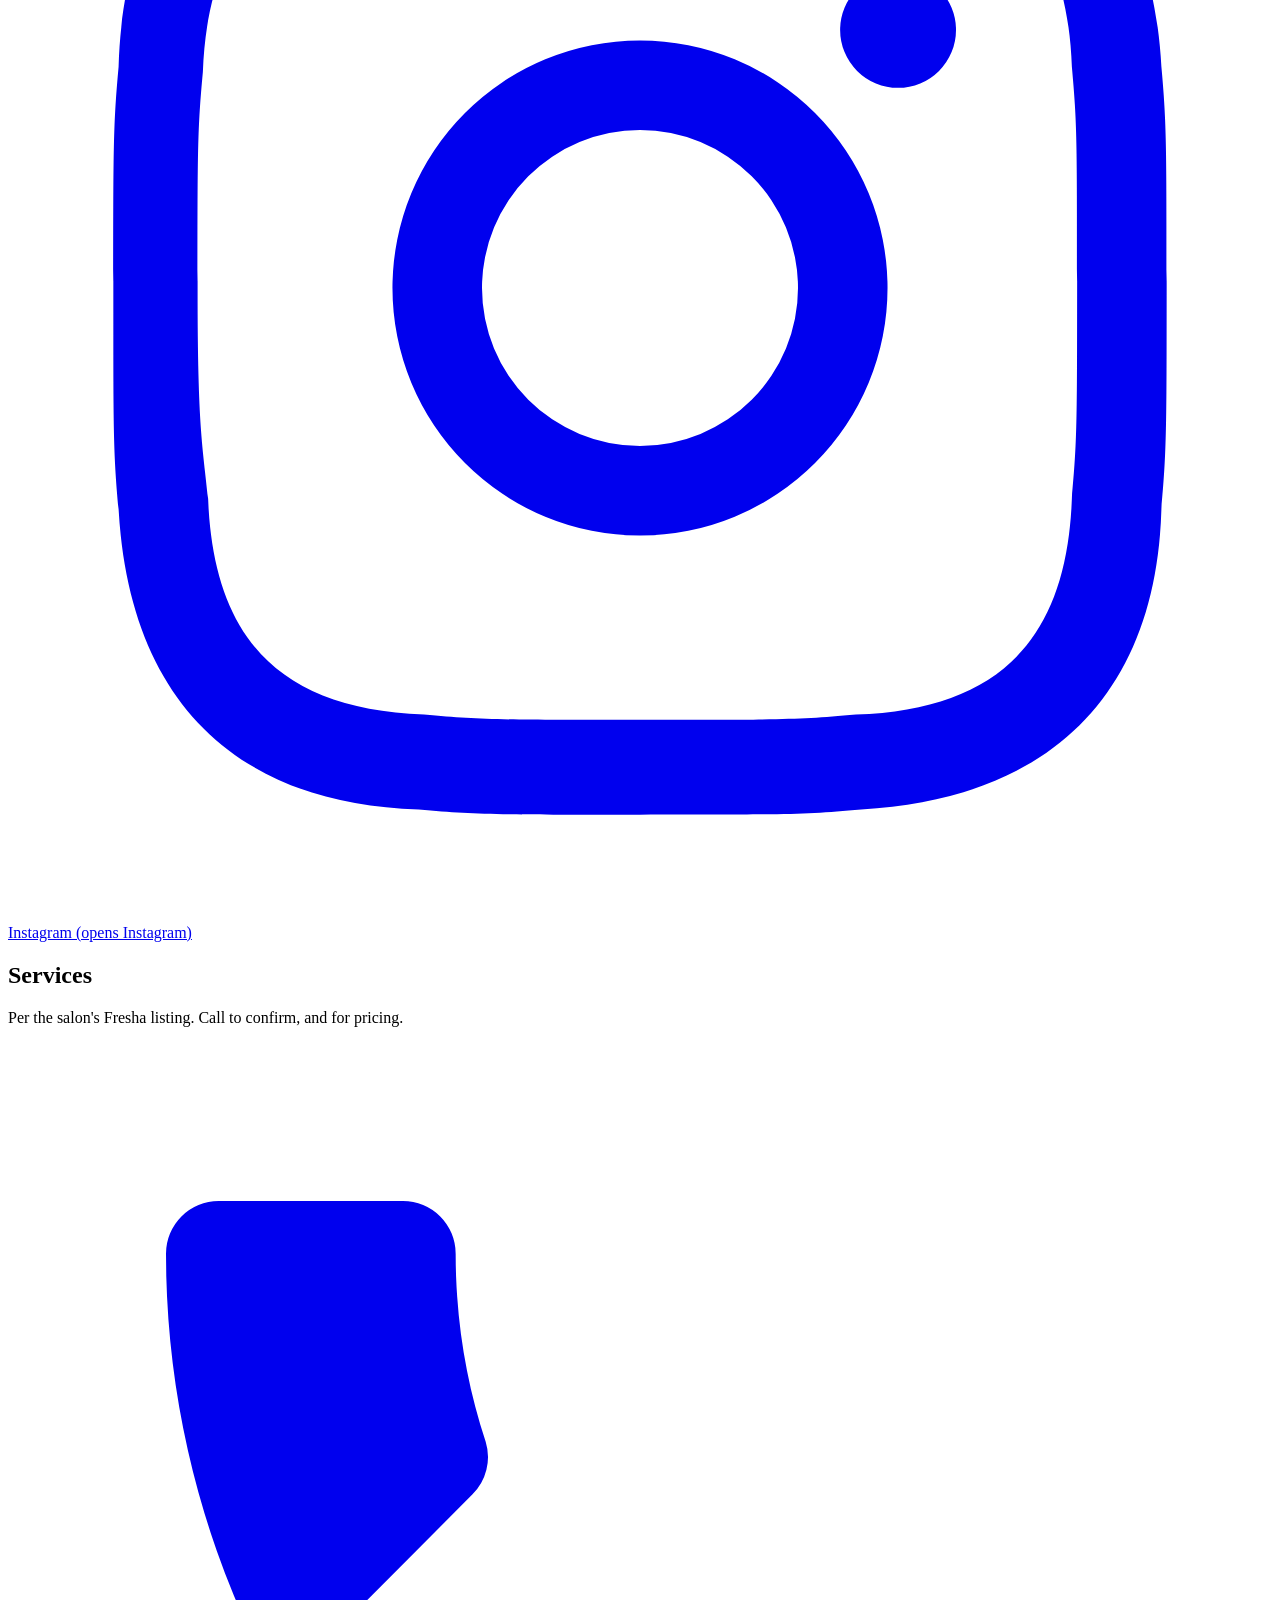
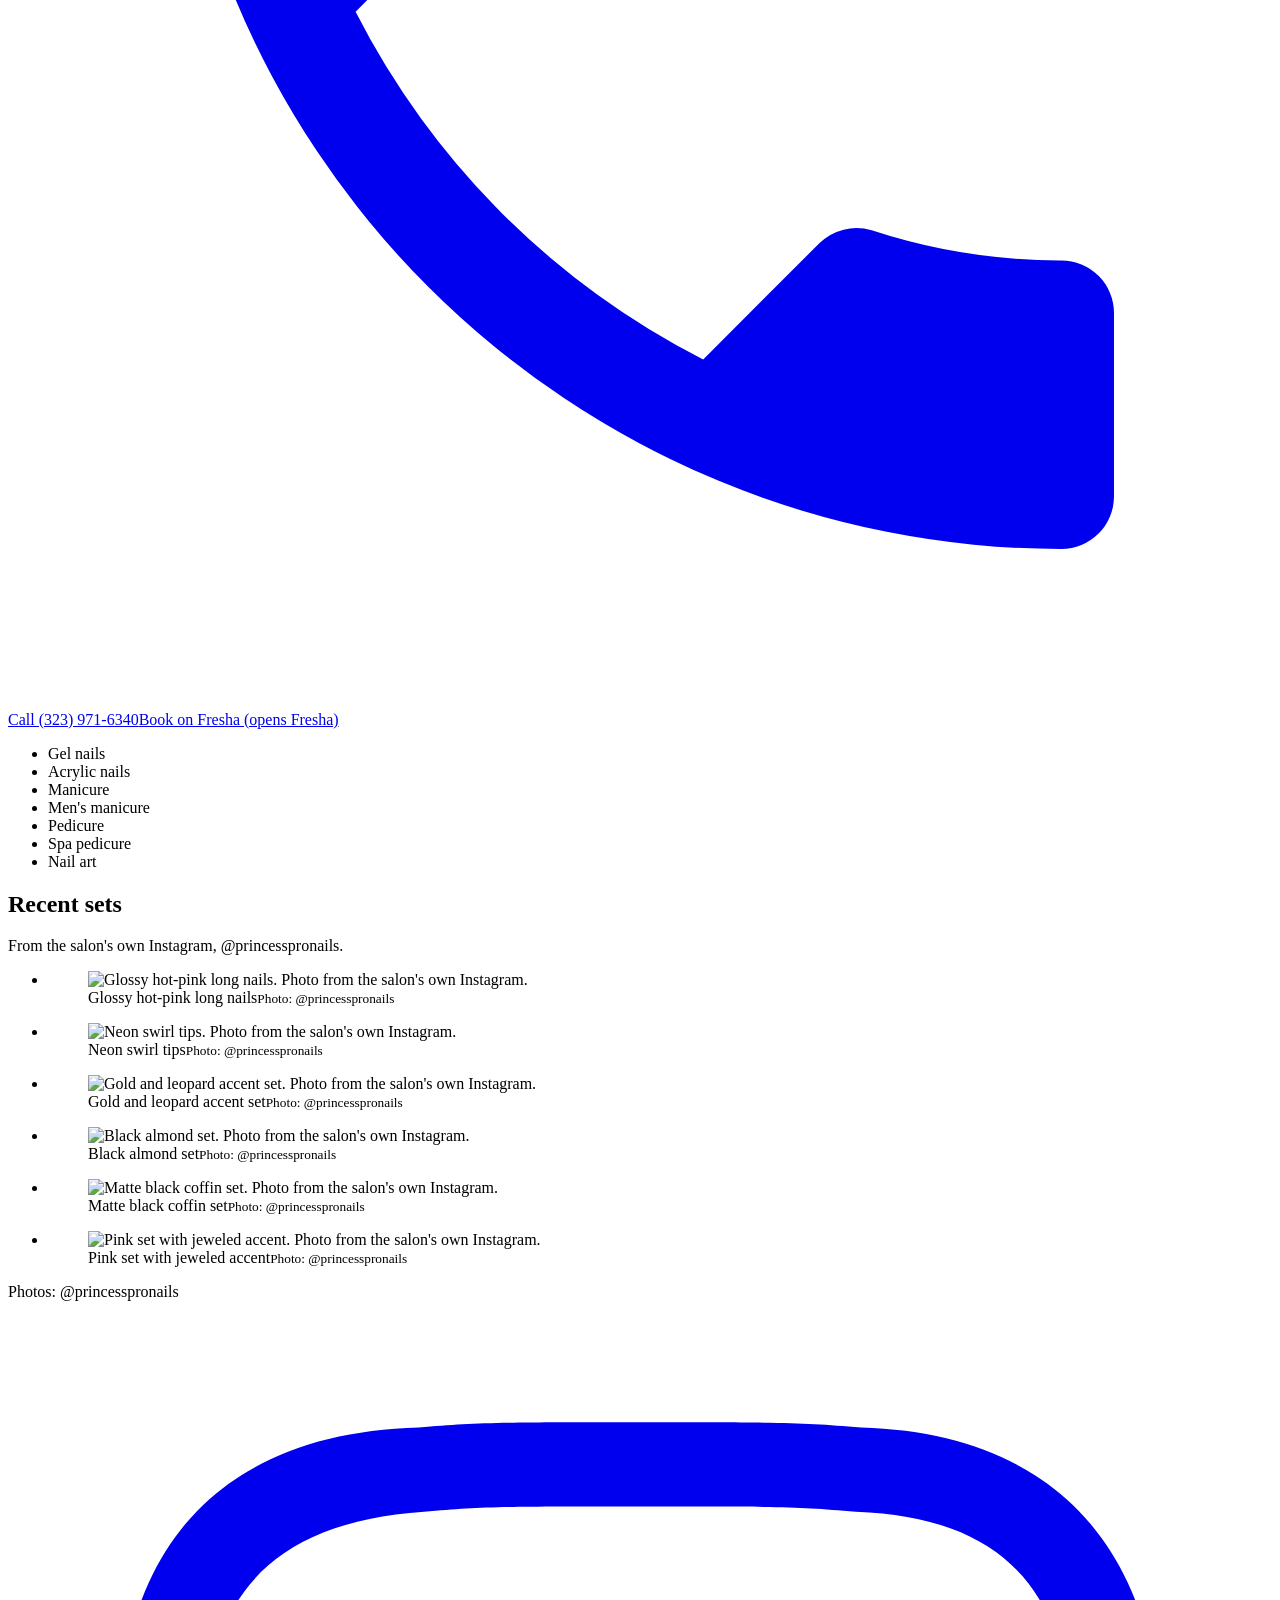
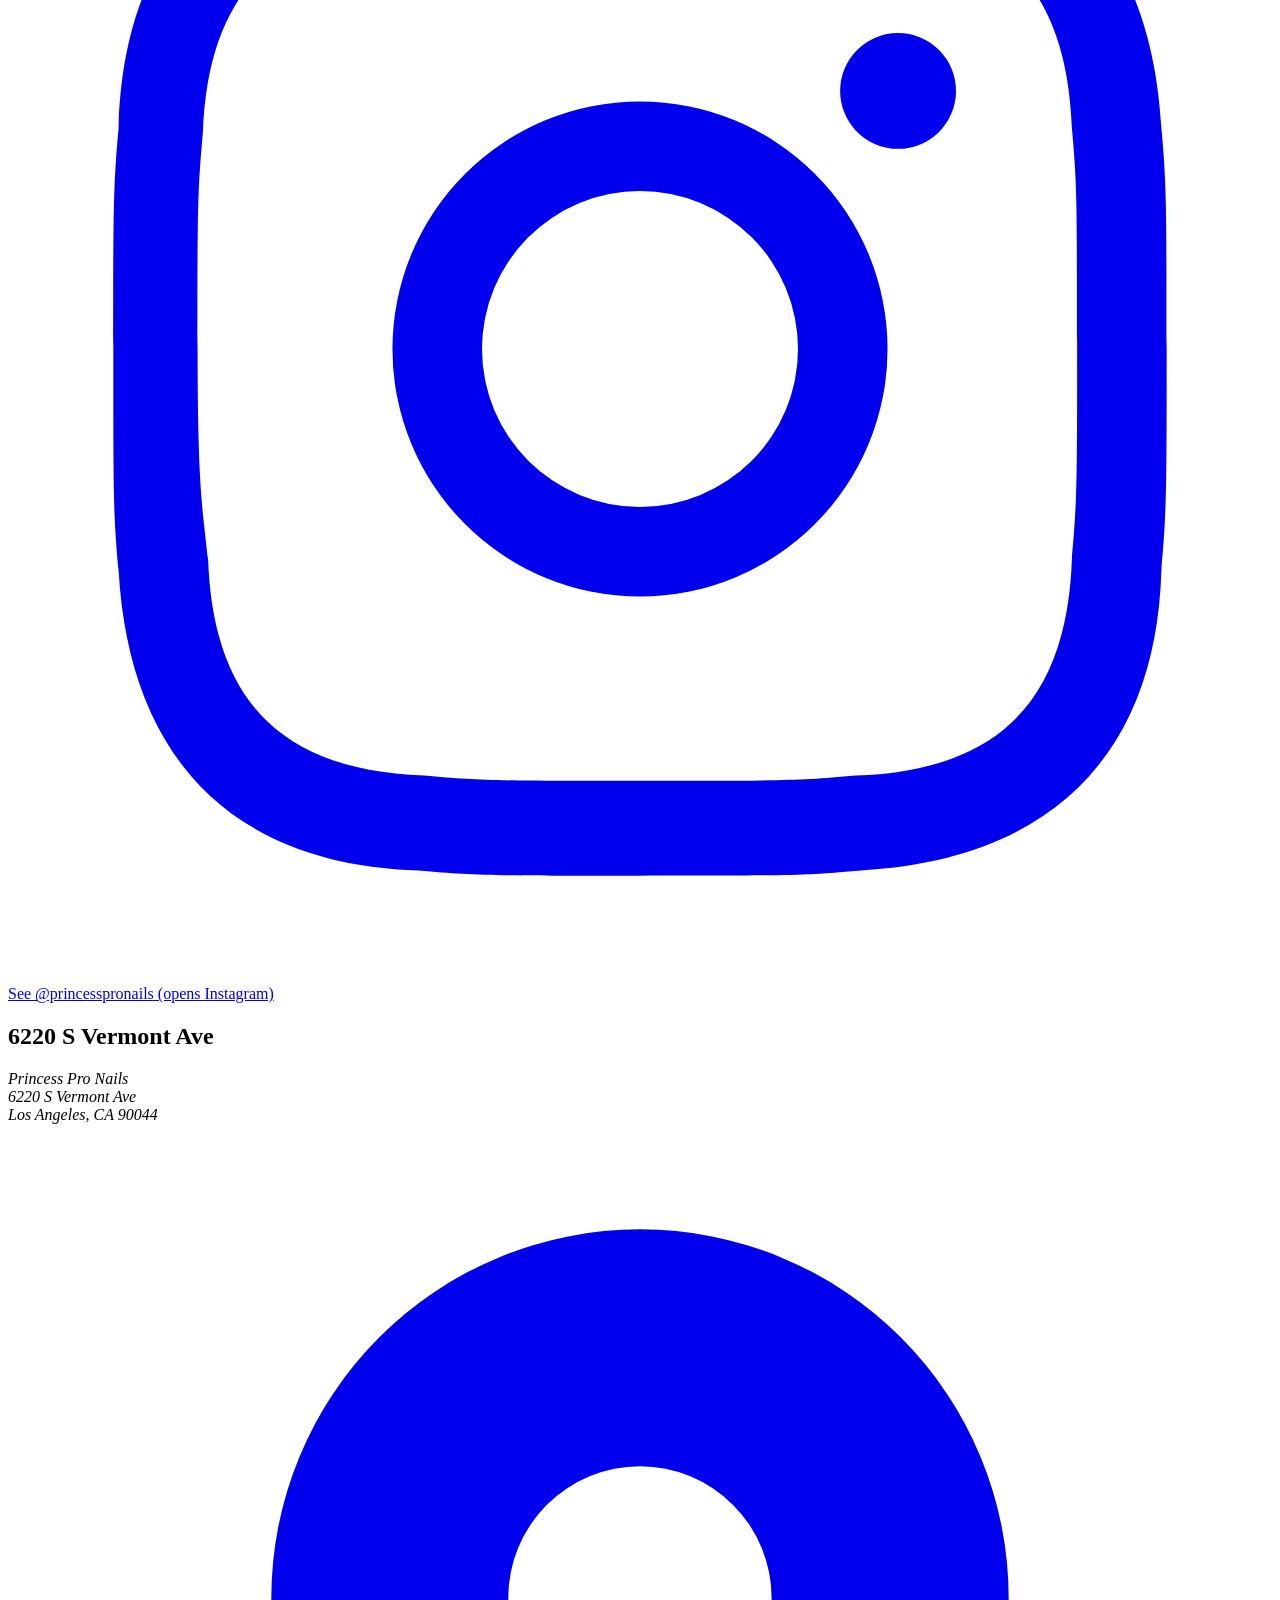
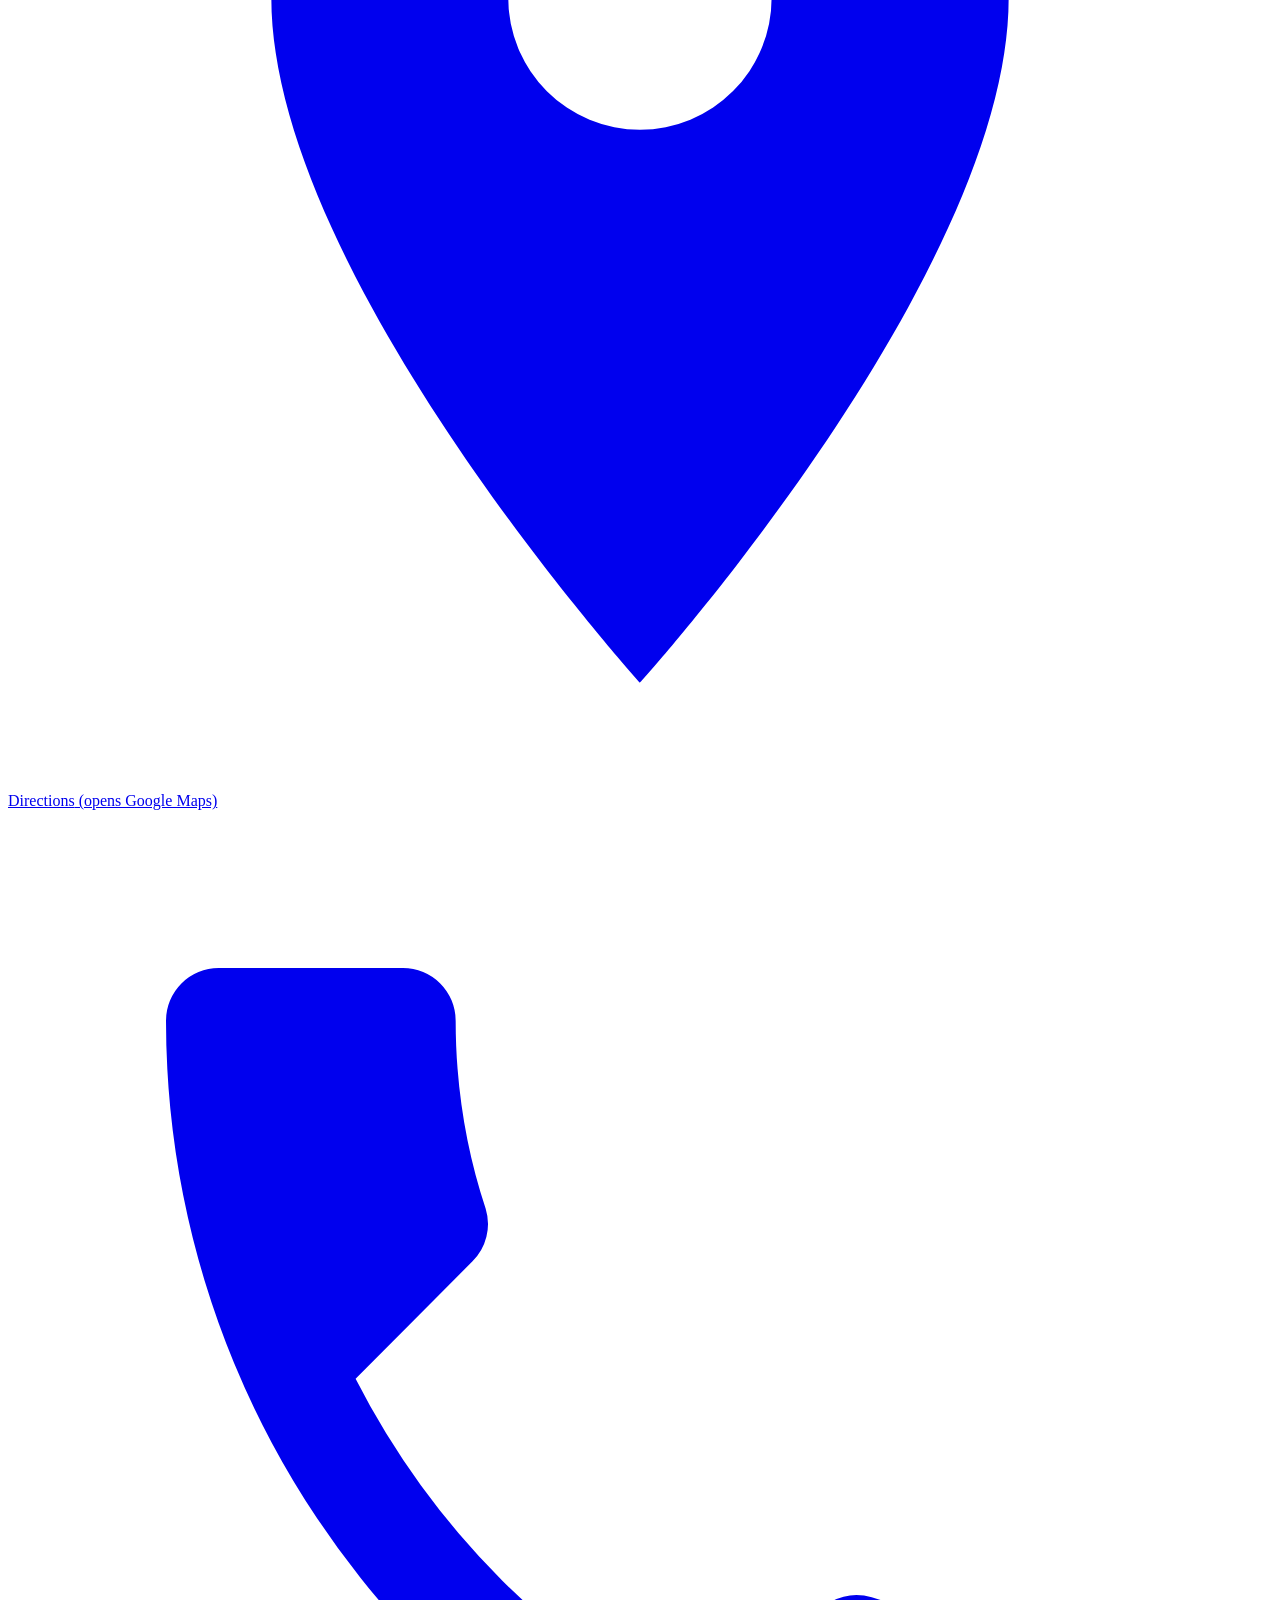
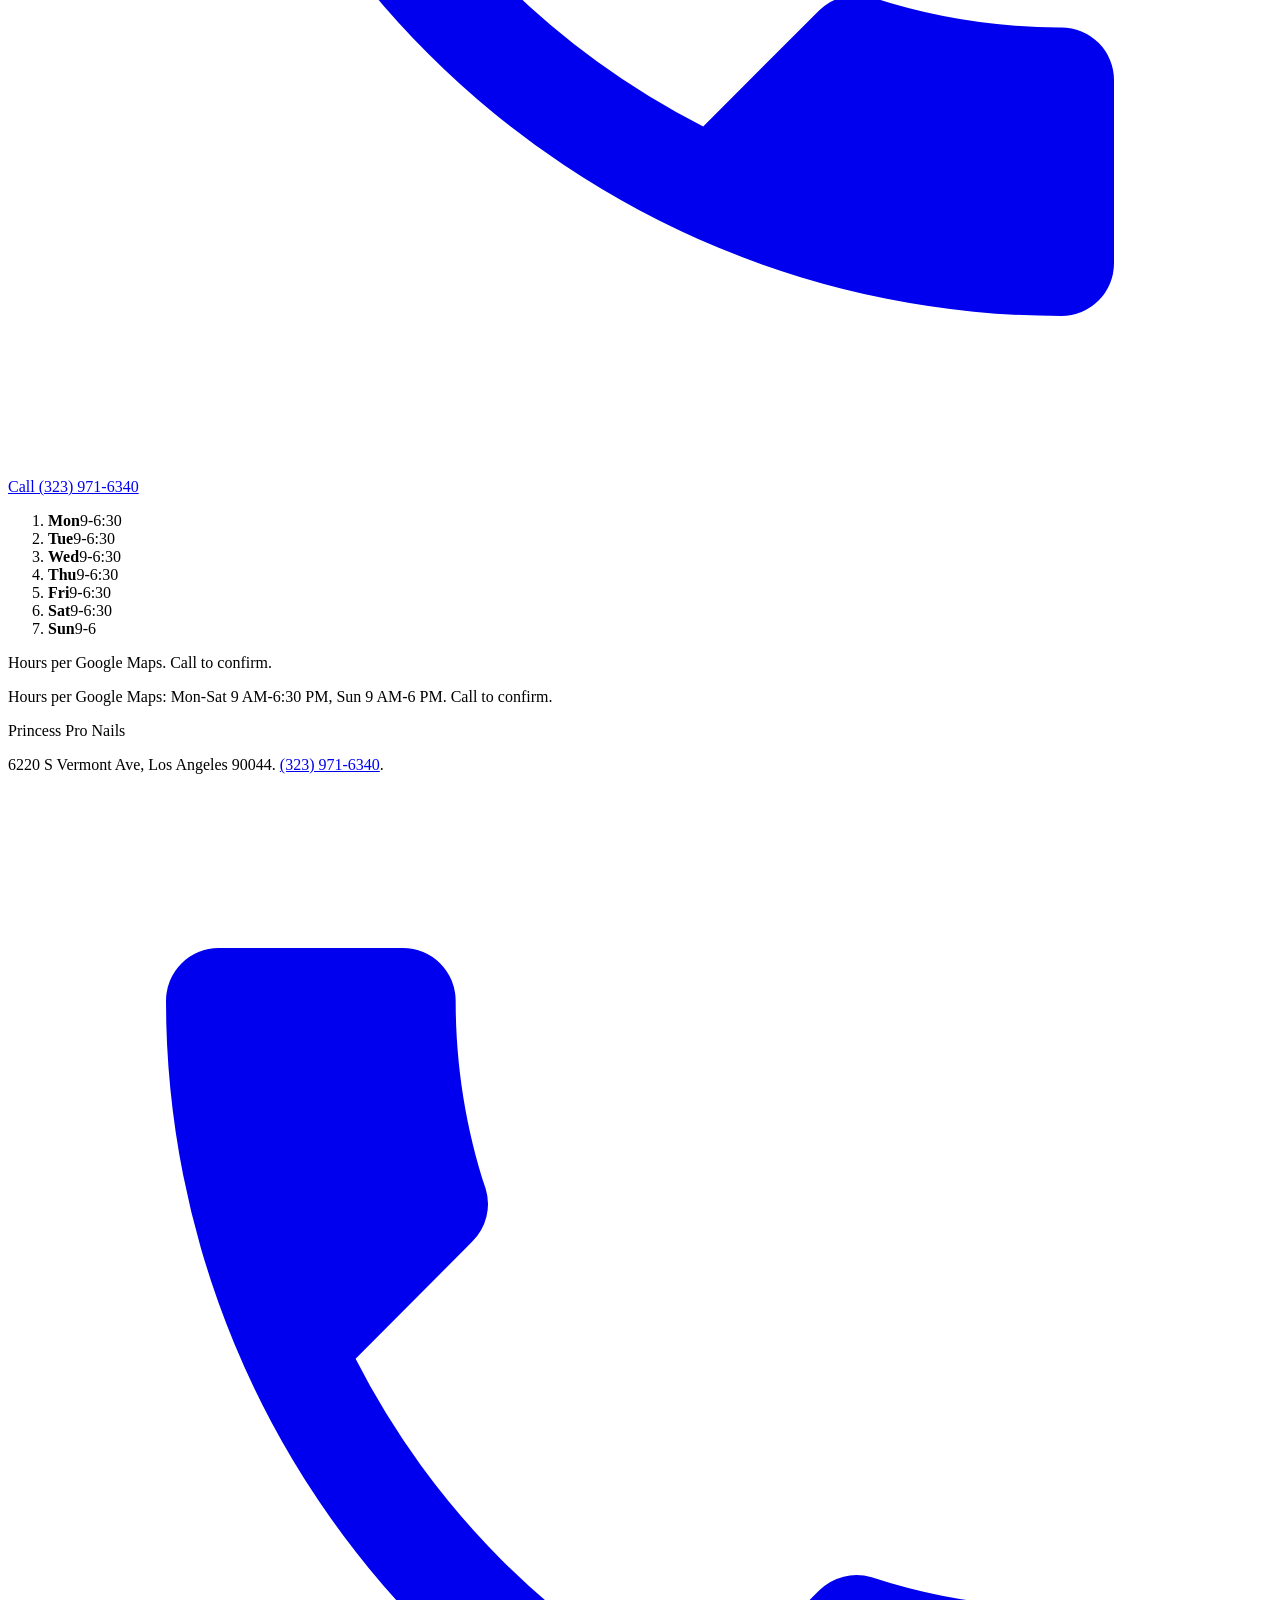
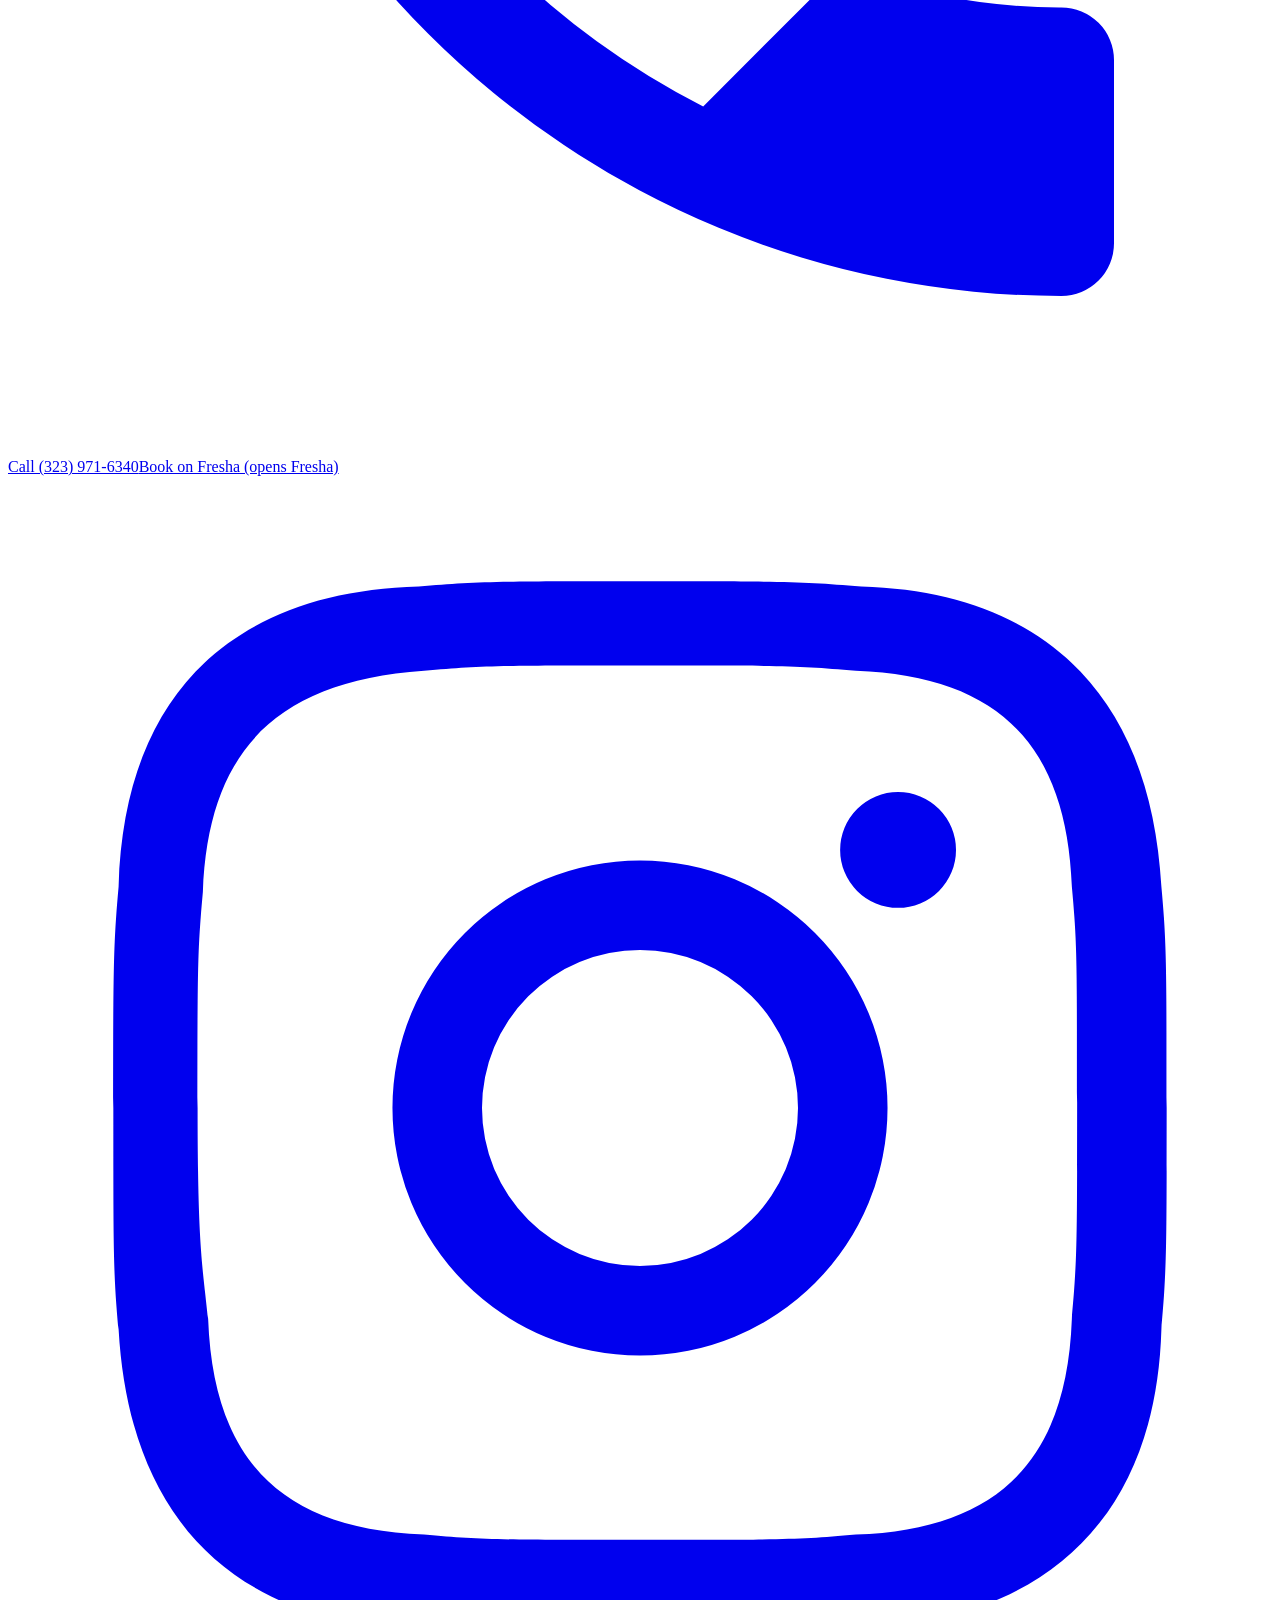
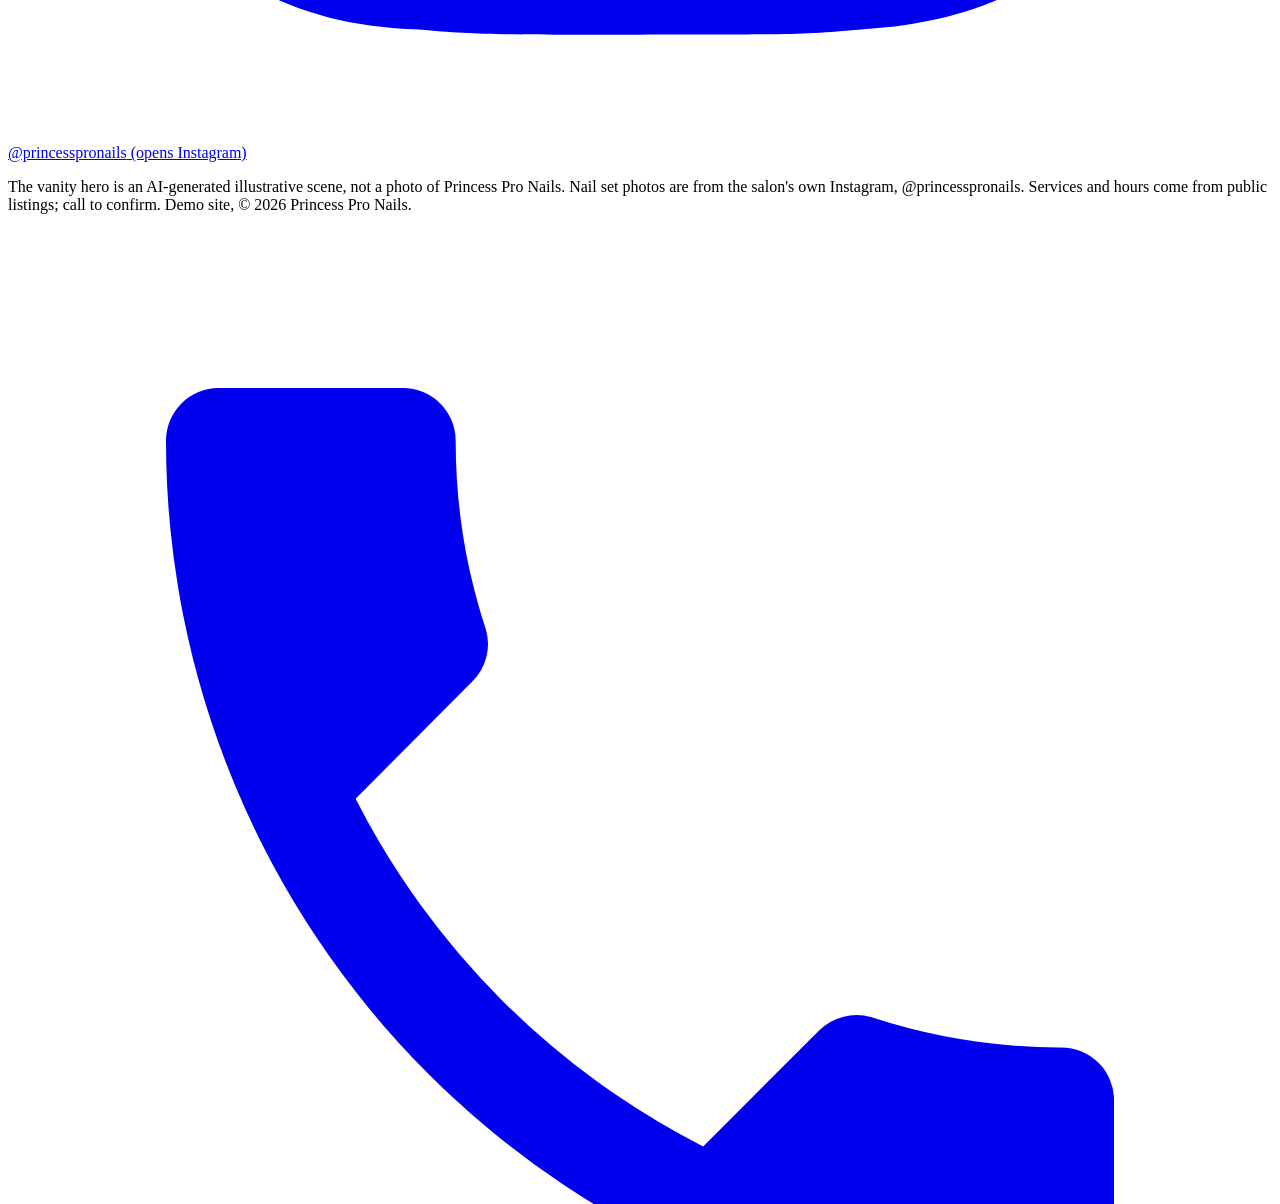
==== commit 7c1c5bf6: "Princess Pro: own IG sets in vanity mirrors (6 x 320, credit), final Real-ESRGAN hero" ====
--- a/index.html
+++ b/index.html
@@ -13,12 +13,12 @@
 <p class="sub">Nail salon on S Vermont Ave. Gel, acrylic, manicures, pedicures and nail art.</p><div class="ctas"><a class="btn btn-p" href="tel:+13239716340"><svg viewBox="0 0 24 24" aria-hidden="true" fill="currentColor"><path d="M6.6 10.8a15.1 15.1 0 0 0 6.6 6.6l2.2-2.2a1 1 0 0 1 1-.25 11.4 11.4 0 0 0 3.6.57 1 1 0 0 1 1 1V20a1 1 0 0 1-1 1A17 17 0 0 1 3 4a1 1 0 0 1 1-1h3.5a1 1 0 0 1 1 1c0 1.25.2 2.45.57 3.57a1 1 0 0 1-.25 1L6.6 10.8Z"/></svg>Call (323) 971-6340</a><a class="btn btn-l" href="https://www.fresha.com/lvp/princess-pro-nails-south-vermont-avenue-los-angeles-30G1wv" target="_blank" rel="noopener">Book on Fresha<span class="sr"> (opens Fresha)</span></a><a class="btn btn-l" href="https://www.instagram.com/princesspronails/" target="_blank" rel="noopener"><svg viewBox="0 0 24 24" aria-hidden="true" fill="currentColor"><path d="M12 7.3A4.7 4.7 0 1 0 12 16.7 4.7 4.7 0 0 0 12 7.3Zm0 7.7a3 3 0 1 1 0-6 3 3 0 0 1 0 6Zm6-7.9a1.1 1.1 0 1 1-2.2 0 1.1 1.1 0 0 1 2.2 0ZM12 3.6c2.7 0 3 0 4.1.1 2.7.1 4 1.4 4.1 4.1.1 1.1.1 1.4.1 4.1s0 3-.1 4.1c-.1 2.7-1.4 4-4.1 4.1-1.1.1-1.4.1-4.1.1s-3 0-4.1-.1c-2.7-.1-4-1.4-4.1-4.1C3.7 15 3.6 14.7 3.6 12s0-3 .1-4.1C3.8 5.2 5.1 3.9 7.9 3.7 9 3.6 9.3 3.6 12 3.6ZM12 2c-2.7 0-3.1 0-4.2.1C4.2 2.2 2.2 4.2 2.1 7.8 2 8.9 2 9.3 2 12s0 3.1.1 4.2c.2 3.6 2.2 5.6 5.7 5.7 1.1.1 1.5.1 4.2.1s3.1 0 4.2-.1c3.6-.2 5.6-2.2 5.7-5.7.1-1.1.1-1.5.1-4.2s0-3.1-.1-4.2c-.2-3.6-2.2-5.6-5.7-5.7C15.1 2 14.7 2 12 2Z"/></svg>Instagram<span class="sr"> (opens Instagram)</span></a></div></div></section>
 <section class="sec" id="services" aria-labelledby="svc-h"><div class="wrap two"><div><h2 id="svc-h">Services</h2><p class="lede">Per the salon's Fresha listing. Call to confirm, and for pricing.</p><div class="ctas"><a class="btn btn-p" href="tel:+13239716340"><svg viewBox="0 0 24 24" aria-hidden="true" fill="currentColor"><path d="M6.6 10.8a15.1 15.1 0 0 0 6.6 6.6l2.2-2.2a1 1 0 0 1 1-.25 11.4 11.4 0 0 0 3.6.57 1 1 0 0 1 1 1V20a1 1 0 0 1-1 1A17 17 0 0 1 3 4a1 1 0 0 1 1-1h3.5a1 1 0 0 1 1 1c0 1.25.2 2.45.57 3.57a1 1 0 0 1-.25 1L6.6 10.8Z"/></svg>Call (323) 971-6340</a><a class="btn btn-l" href="https://www.fresha.com/lvp/princess-pro-nails-south-vermont-avenue-los-angeles-30G1wv" target="_blank" rel="noopener">Book on Fresha<span class="sr"> (opens Fresha)</span></a></div></div>
 <div class="mirror-narrow"><ul class="svc"><li><i class="b on" aria-hidden="true"></i>Gel nails</li><li><i class="b on" aria-hidden="true"></i>Acrylic nails</li><li><i class="b on" aria-hidden="true"></i>Manicure</li><li><i class="b on" aria-hidden="true"></i>Men's manicure</li><li><i class="b on" aria-hidden="true"></i>Pedicure</li><li><i class="b on" aria-hidden="true"></i>Spa pedicure</li><li><i class="b on" aria-hidden="true"></i>Nail art</li></ul></div></div></section>
-<section class="sec alt" id="sets" aria-labelledby="sets-h"><div class="wrap"><h2 id="sets-h">Your sets go here</h2><p class="lede">These mirrors wait for the salon's own sets. Recent work is on Instagram.</p><ul class="mirrors"><li class="m m1"><div class="mf"><i class="b" data-i="0"></i><i class="b" data-i="1"></i><i class="b" data-i="2"></i><i class="b" data-i="3"></i><i class="b" data-i="4"></i><i class="b" data-i="5"></i><span>Your sets go here</span></div></li><li class="m m2"><div class="mf"><i class="b" data-i="0"></i><i class="b" data-i="1"></i><i class="b" data-i="2"></i><i class="b" data-i="3"></i><i class="b" data-i="4"></i><i class="b" data-i="5"></i><span>Your sets go here</span></div></li><li class="m m3"><div class="mf"><i class="b" data-i="0"></i><i class="b" data-i="1"></i><i class="b" data-i="2"></i><i class="b" data-i="3"></i><i class="b" data-i="4"></i><i class="b" data-i="5"></i><span>Your sets go here</span></div></li></ul><div class="ctas"><a class="btn btn-l" href="https://www.instagram.com/princesspronails/" target="_blank" rel="noopener"><svg viewBox="0 0 24 24" aria-hidden="true" fill="currentColor"><path d="M12 7.3A4.7 4.7 0 1 0 12 16.7 4.7 4.7 0 0 0 12 7.3Zm0 7.7a3 3 0 1 1 0-6 3 3 0 0 1 0 6Zm6-7.9a1.1 1.1 0 1 1-2.2 0 1.1 1.1 0 0 1 2.2 0ZM12 3.6c2.7 0 3 0 4.1.1 2.7.1 4 1.4 4.1 4.1.1 1.1.1 1.4.1 4.1s0 3-.1 4.1c-.1 2.7-1.4 4-4.1 4.1-1.1.1-1.4.1-4.1.1s-3 0-4.1-.1c-2.7-.1-4-1.4-4.1-4.1C3.7 15 3.6 14.7 3.6 12s0-3 .1-4.1C3.8 5.2 5.1 3.9 7.9 3.7 9 3.6 9.3 3.6 12 3.6ZM12 2c-2.7 0-3.1 0-4.2.1C4.2 2.2 2.2 4.2 2.1 7.8 2 8.9 2 9.3 2 12s0 3.1.1 4.2c.2 3.6 2.2 5.6 5.7 5.7 1.1.1 1.5.1 4.2.1s3.1 0 4.2-.1c3.6-.2 5.6-2.2 5.7-5.7.1-1.1.1-1.5.1-4.2s0-3.1-.1-4.2c-.2-3.6-2.2-5.6-5.7-5.7C15.1 2 14.7 2 12 2Z"/></svg>See @princesspronails<span class="sr"> (opens Instagram)</span></a></div></div></section>
+<section class="sec alt" id="sets" aria-labelledby="sets-h"><div class="wrap"><h2 id="sets-h">Recent sets</h2><p class="lede">From the salon's own Instagram, @princesspronails.</p><ul class="mirrors"><li class="m pm1"><figure class="mf ph"><i class="b" data-i="0"></i><i class="b" data-i="1"></i><i class="b" data-i="2"></i><i class="b" data-i="3"></i><i class="b" data-i="4"></i><i class="b" data-i="5"></i><picture><source type="image/avif" srcset="/princess-pro-nails/assets/img/ig/pp1-320.avif 320w, /princess-pro-nails/assets/img/ig/pp1-640.avif 640w" sizes="(max-width:760px) 44vw, 320px"><img src="/princess-pro-nails/assets/img/ig/pp1-320.webp" srcset="/princess-pro-nails/assets/img/ig/pp1-320.webp 320w, /princess-pro-nails/assets/img/ig/pp1-640.webp 640w" sizes="(max-width:760px) 44vw, 320px" width="320" height="320" alt="Glossy hot-pink long nails. Photo from the salon's own Instagram." loading="lazy" decoding="async"></picture><figcaption>Glossy hot-pink long nails<small>Photo: @princesspronails</small></figcaption></figure></li><li class="m pm2"><figure class="mf ph"><i class="b" data-i="0"></i><i class="b" data-i="1"></i><i class="b" data-i="2"></i><i class="b" data-i="3"></i><i class="b" data-i="4"></i><i class="b" data-i="5"></i><picture><source type="image/avif" srcset="/princess-pro-nails/assets/img/ig/pp2-320.avif 320w, /princess-pro-nails/assets/img/ig/pp2-640.avif 640w" sizes="(max-width:760px) 44vw, 320px"><img src="/princess-pro-nails/assets/img/ig/pp2-320.webp" srcset="/princess-pro-nails/assets/img/ig/pp2-320.webp 320w, /princess-pro-nails/assets/img/ig/pp2-640.webp 640w" sizes="(max-width:760px) 44vw, 320px" width="320" height="320" alt="Neon swirl tips. Photo from the salon's own Instagram." loading="lazy" decoding="async"></picture><figcaption>Neon swirl tips<small>Photo: @princesspronails</small></figcaption></figure></li><li class="m pm3"><figure class="mf ph"><i class="b" data-i="0"></i><i class="b" data-i="1"></i><i class="b" data-i="2"></i><i class="b" data-i="3"></i><i class="b" data-i="4"></i><i class="b" data-i="5"></i><picture><source type="image/avif" srcset="/princess-pro-nails/assets/img/ig/pp3-320.avif 320w, /princess-pro-nails/assets/img/ig/pp3-640.avif 640w" sizes="(max-width:760px) 44vw, 320px"><img src="/princess-pro-nails/assets/img/ig/pp3-320.webp" srcset="/princess-pro-nails/assets/img/ig/pp3-320.webp 320w, /princess-pro-nails/assets/img/ig/pp3-640.webp 640w" sizes="(max-width:760px) 44vw, 320px" width="320" height="320" alt="Gold and leopard accent set. Photo from the salon's own Instagram." loading="lazy" decoding="async"></picture><figcaption>Gold and leopard accent set<small>Photo: @princesspronails</small></figcaption></figure></li><li class="m pm4"><figure class="mf ph"><i class="b" data-i="0"></i><i class="b" data-i="1"></i><i class="b" data-i="2"></i><i class="b" data-i="3"></i><i class="b" data-i="4"></i><i class="b" data-i="5"></i><picture><source type="image/avif" srcset="/princess-pro-nails/assets/img/ig/pp4-320.avif 320w, /princess-pro-nails/assets/img/ig/pp4-640.avif 640w" sizes="(max-width:760px) 44vw, 320px"><img src="/princess-pro-nails/assets/img/ig/pp4-320.webp" srcset="/princess-pro-nails/assets/img/ig/pp4-320.webp 320w, /princess-pro-nails/assets/img/ig/pp4-640.webp 640w" sizes="(max-width:760px) 44vw, 320px" width="320" height="320" alt="Black almond set. Photo from the salon's own Instagram." loading="lazy" decoding="async"></picture><figcaption>Black almond set<small>Photo: @princesspronails</small></figcaption></figure></li><li class="m pm5"><figure class="mf ph"><i class="b" data-i="0"></i><i class="b" data-i="1"></i><i class="b" data-i="2"></i><i class="b" data-i="3"></i><i class="b" data-i="4"></i><i class="b" data-i="5"></i><picture><source type="image/avif" srcset="/princess-pro-nails/assets/img/ig/pp5-320.avif 320w, /princess-pro-nails/assets/img/ig/pp5-640.avif 640w" sizes="(max-width:760px) 44vw, 320px"><img src="/princess-pro-nails/assets/img/ig/pp5-320.webp" srcset="/princess-pro-nails/assets/img/ig/pp5-320.webp 320w, /princess-pro-nails/assets/img/ig/pp5-640.webp 640w" sizes="(max-width:760px) 44vw, 320px" width="320" height="320" alt="Matte black coffin set. Photo from the salon's own Instagram." loading="lazy" decoding="async"></picture><figcaption>Matte black coffin set<small>Photo: @princesspronails</small></figcaption></figure></li><li class="m pm6"><figure class="mf ph"><i class="b" data-i="0"></i><i class="b" data-i="1"></i><i class="b" data-i="2"></i><i class="b" data-i="3"></i><i class="b" data-i="4"></i><i class="b" data-i="5"></i><picture><source type="image/avif" srcset="/princess-pro-nails/assets/img/ig/pp6-320.avif 320w, /princess-pro-nails/assets/img/ig/pp6-640.avif 640w" sizes="(max-width:760px) 44vw, 320px"><img src="/princess-pro-nails/assets/img/ig/pp6-320.webp" srcset="/princess-pro-nails/assets/img/ig/pp6-320.webp 320w, /princess-pro-nails/assets/img/ig/pp6-640.webp 640w" sizes="(max-width:760px) 44vw, 320px" width="320" height="320" alt="Pink set with jeweled accent. Photo from the salon's own Instagram." loading="lazy" decoding="async"></picture><figcaption>Pink set with jeweled accent<small>Photo: @princesspronails</small></figcaption></figure></li></ul><p class="credit">Photos: @princesspronails</p><div class="ctas"><a class="btn btn-l" href="https://www.instagram.com/princesspronails/" target="_blank" rel="noopener"><svg viewBox="0 0 24 24" aria-hidden="true" fill="currentColor"><path d="M12 7.3A4.7 4.7 0 1 0 12 16.7 4.7 4.7 0 0 0 12 7.3Zm0 7.7a3 3 0 1 1 0-6 3 3 0 0 1 0 6Zm6-7.9a1.1 1.1 0 1 1-2.2 0 1.1 1.1 0 0 1 2.2 0ZM12 3.6c2.7 0 3 0 4.1.1 2.7.1 4 1.4 4.1 4.1.1 1.1.1 1.4.1 4.1s0 3-.1 4.1c-.1 2.7-1.4 4-4.1 4.1-1.1.1-1.4.1-4.1.1s-3 0-4.1-.1c-2.7-.1-4-1.4-4.1-4.1C3.7 15 3.6 14.7 3.6 12s0-3 .1-4.1C3.8 5.2 5.1 3.9 7.9 3.7 9 3.6 9.3 3.6 12 3.6ZM12 2c-2.7 0-3.1 0-4.2.1C4.2 2.2 2.2 4.2 2.1 7.8 2 8.9 2 9.3 2 12s0 3.1.1 4.2c.2 3.6 2.2 5.6 5.7 5.7 1.1.1 1.5.1 4.2.1s3.1 0 4.2-.1c3.6-.2 5.6-2.2 5.7-5.7.1-1.1.1-1.5.1-4.2s0-3.1-.1-4.2c-.2-3.6-2.2-5.6-5.7-5.7C15.1 2 14.7 2 12 2Z"/></svg>See @princesspronails<span class="sr"> (opens Instagram)</span></a></div></div></section>
 <section class="sec" aria-labelledby="visit-h"><div class="wrap two"><div><h2 id="visit-h">6220 S Vermont Ave</h2><address>Princess Pro Nails<br>6220 S Vermont Ave<br>Los Angeles, CA 90044</address><div class="ctas"><a class="btn btn-p" href="https://www.google.com/maps/dir/?api=1&destination=6220+S+Vermont+Ave+Los+Angeles+CA+90044" target="_blank" rel="noopener"><svg viewBox="0 0 24 24" aria-hidden="true" fill="currentColor"><path d="M12 2a7 7 0 0 0-7 7c0 5.25 7 13 7 13s7-7.75 7-13a7 7 0 0 0-7-7Zm0 9.5A2.5 2.5 0 1 1 12 6.5a2.5 2.5 0 0 1 0 5Z"/></svg>Directions<span class="sr"> (opens Google Maps)</span></a><a class="btn btn-l" href="tel:+13239716340"><svg viewBox="0 0 24 24" aria-hidden="true" fill="currentColor"><path d="M6.6 10.8a15.1 15.1 0 0 0 6.6 6.6l2.2-2.2a1 1 0 0 1 1-.25 11.4 11.4 0 0 0 3.6.57 1 1 0 0 1 1 1V20a1 1 0 0 1-1 1A17 17 0 0 1 3 4a1 1 0 0 1 1-1h3.5a1 1 0 0 1 1 1c0 1.25.2 2.45.57 3.57a1 1 0 0 1-.25 1L6.6 10.8Z"/></svg>Call (323) 971-6340</a></div></div>
 <div><ol class="week" aria-label="Weekly hours per Google Maps"><li data-d="0"><i class="b on" aria-hidden="true"></i><b>Mon</b><span>9-6:30</span></li><li data-d="1"><i class="b on" aria-hidden="true"></i><b>Tue</b><span>9-6:30</span></li><li data-d="2"><i class="b on" aria-hidden="true"></i><b>Wed</b><span>9-6:30</span></li><li data-d="3"><i class="b on" aria-hidden="true"></i><b>Thu</b><span>9-6:30</span></li><li data-d="4"><i class="b on" aria-hidden="true"></i><b>Fri</b><span>9-6:30</span></li><li data-d="5"><i class="b on" aria-hidden="true"></i><b>Sat</b><span>9-6:30</span></li><li data-d="6"><i class="b on" aria-hidden="true"></i><b>Sun</b><span>9-6</span></li></ol><p class="muted">Hours per Google Maps. Call to confirm.</p></div></div></section></main>
 <footer class="foot"><div class="wrap"><div class="closing" aria-hidden="true"><i class="b" data-i="0"></i><i class="b" data-i="1"></i><i class="b" data-i="2"></i><i class="b" data-i="3"></i><i class="b" data-i="4"></i><i class="b" data-i="5"></i><i class="b" data-i="6"></i><i class="b" data-i="7"></i><i class="b" data-i="8"></i><i class="b" data-i="9"></i></div><p class="close-line" data-close aria-live="polite">Hours per Google Maps: Mon-Sat 9 AM-6:30 PM, Sun 9 AM-6 PM. Call to confirm.</p>
 <p class="f-name">Princess Pro Nails</p><p>6220 S Vermont Ave, Los Angeles 90044. <a href="tel:+13239716340">(323) 971-6340</a>.</p>
 <div class="ctas"><a class="btn btn-p btn-sm" href="tel:+13239716340"><svg viewBox="0 0 24 24" aria-hidden="true" fill="currentColor"><path d="M6.6 10.8a15.1 15.1 0 0 0 6.6 6.6l2.2-2.2a1 1 0 0 1 1-.25 11.4 11.4 0 0 0 3.6.57 1 1 0 0 1 1 1V20a1 1 0 0 1-1 1A17 17 0 0 1 3 4a1 1 0 0 1 1-1h3.5a1 1 0 0 1 1 1c0 1.25.2 2.45.57 3.57a1 1 0 0 1-.25 1L6.6 10.8Z"/></svg>Call (323) 971-6340</a><a class="btn btn-l btn-sm" href="https://www.fresha.com/lvp/princess-pro-nails-south-vermont-avenue-los-angeles-30G1wv" target="_blank" rel="noopener">Book on Fresha<span class="sr"> (opens Fresha)</span></a><a class="btn btn-l btn-sm" href="https://www.instagram.com/princesspronails/" target="_blank" rel="noopener"><svg viewBox="0 0 24 24" aria-hidden="true" fill="currentColor"><path d="M12 7.3A4.7 4.7 0 1 0 12 16.7 4.7 4.7 0 0 0 12 7.3Zm0 7.7a3 3 0 1 1 0-6 3 3 0 0 1 0 6Zm6-7.9a1.1 1.1 0 1 1-2.2 0 1.1 1.1 0 0 1 2.2 0ZM12 3.6c2.7 0 3 0 4.1.1 2.7.1 4 1.4 4.1 4.1.1 1.1.1 1.4.1 4.1s0 3-.1 4.1c-.1 2.7-1.4 4-4.1 4.1-1.1.1-1.4.1-4.1.1s-3 0-4.1-.1c-2.7-.1-4-1.4-4.1-4.1C3.7 15 3.6 14.7 3.6 12s0-3 .1-4.1C3.8 5.2 5.1 3.9 7.9 3.7 9 3.6 9.3 3.6 12 3.6ZM12 2c-2.7 0-3.1 0-4.2.1C4.2 2.2 2.2 4.2 2.1 7.8 2 8.9 2 9.3 2 12s0 3.1.1 4.2c.2 3.6 2.2 5.6 5.7 5.7 1.1.1 1.5.1 4.2.1s3.1 0 4.2-.1c3.6-.2 5.6-2.2 5.7-5.7.1-1.1.1-1.5.1-4.2s0-3.1-.1-4.2c-.2-3.6-2.2-5.6-5.7-5.7C15.1 2 14.7 2 12 2Z"/></svg>@princesspronails<span class="sr"> (opens Instagram)</span></a></div>
-<p class="fine">The vanity images are AI-generated illustrative scenes, not photos of Princess Pro Nails or its work. Services and hours come from public listings; call to confirm. Demo site, © 2026 Princess Pro Nails.</p></div></footer>
+<p class="fine">The vanity hero is an AI-generated illustrative scene, not a photo of Princess Pro Nails. Nail set photos are from the salon's own Instagram, @princesspronails. Services and hours come from public listings; call to confirm. Demo site, © 2026 Princess Pro Nails.</p></div></footer>
 <div class="mbar" aria-label="Quick actions"><a class="btn btn-p btn-sm" href="tel:+13239716340"><svg viewBox="0 0 24 24" aria-hidden="true" fill="currentColor"><path d="M6.6 10.8a15.1 15.1 0 0 0 6.6 6.6l2.2-2.2a1 1 0 0 1 1-.25 11.4 11.4 0 0 0 3.6.57 1 1 0 0 1 1 1V20a1 1 0 0 1-1 1A17 17 0 0 1 3 4a1 1 0 0 1 1-1h3.5a1 1 0 0 1 1 1c0 1.25.2 2.45.57 3.57a1 1 0 0 1-.25 1L6.6 10.8Z"/></svg>Call</a><a class="btn btn-l btn-sm" href="https://www.google.com/maps/dir/?api=1&destination=6220+S+Vermont+Ave+Los+Angeles+CA+90044" target="_blank" rel="noopener"><svg viewBox="0 0 24 24" aria-hidden="true" fill="currentColor"><path d="M12 2a7 7 0 0 0-7 7c0 5.25 7 13 7 13s7-7.75 7-13a7 7 0 0 0-7-7Zm0 9.5A2.5 2.5 0 1 1 12 6.5a2.5 2.5 0 0 1 0 5Z"/></svg>Directions<span class="sr"> (opens Google Maps)</span></a></div>
 <script src="/princess-pro-nails/assets/js/site.js" defer></script></body></html>
